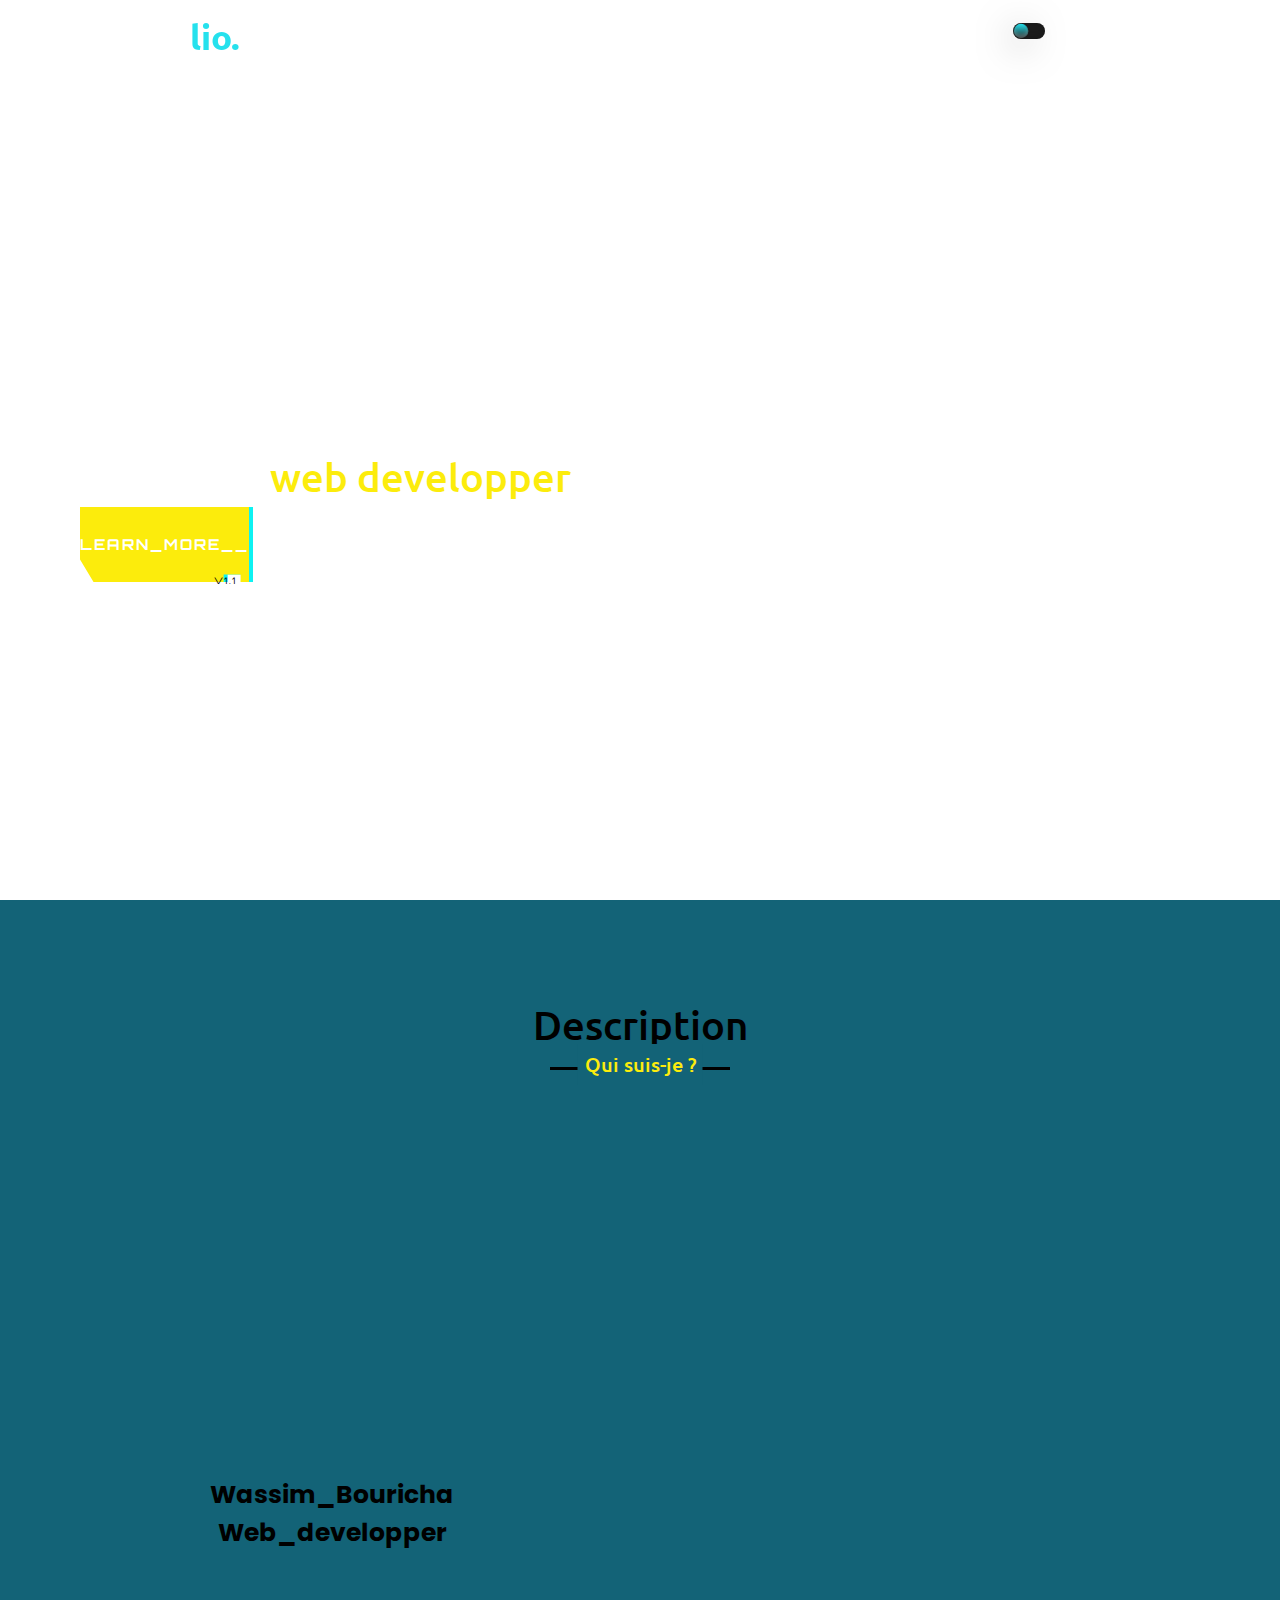
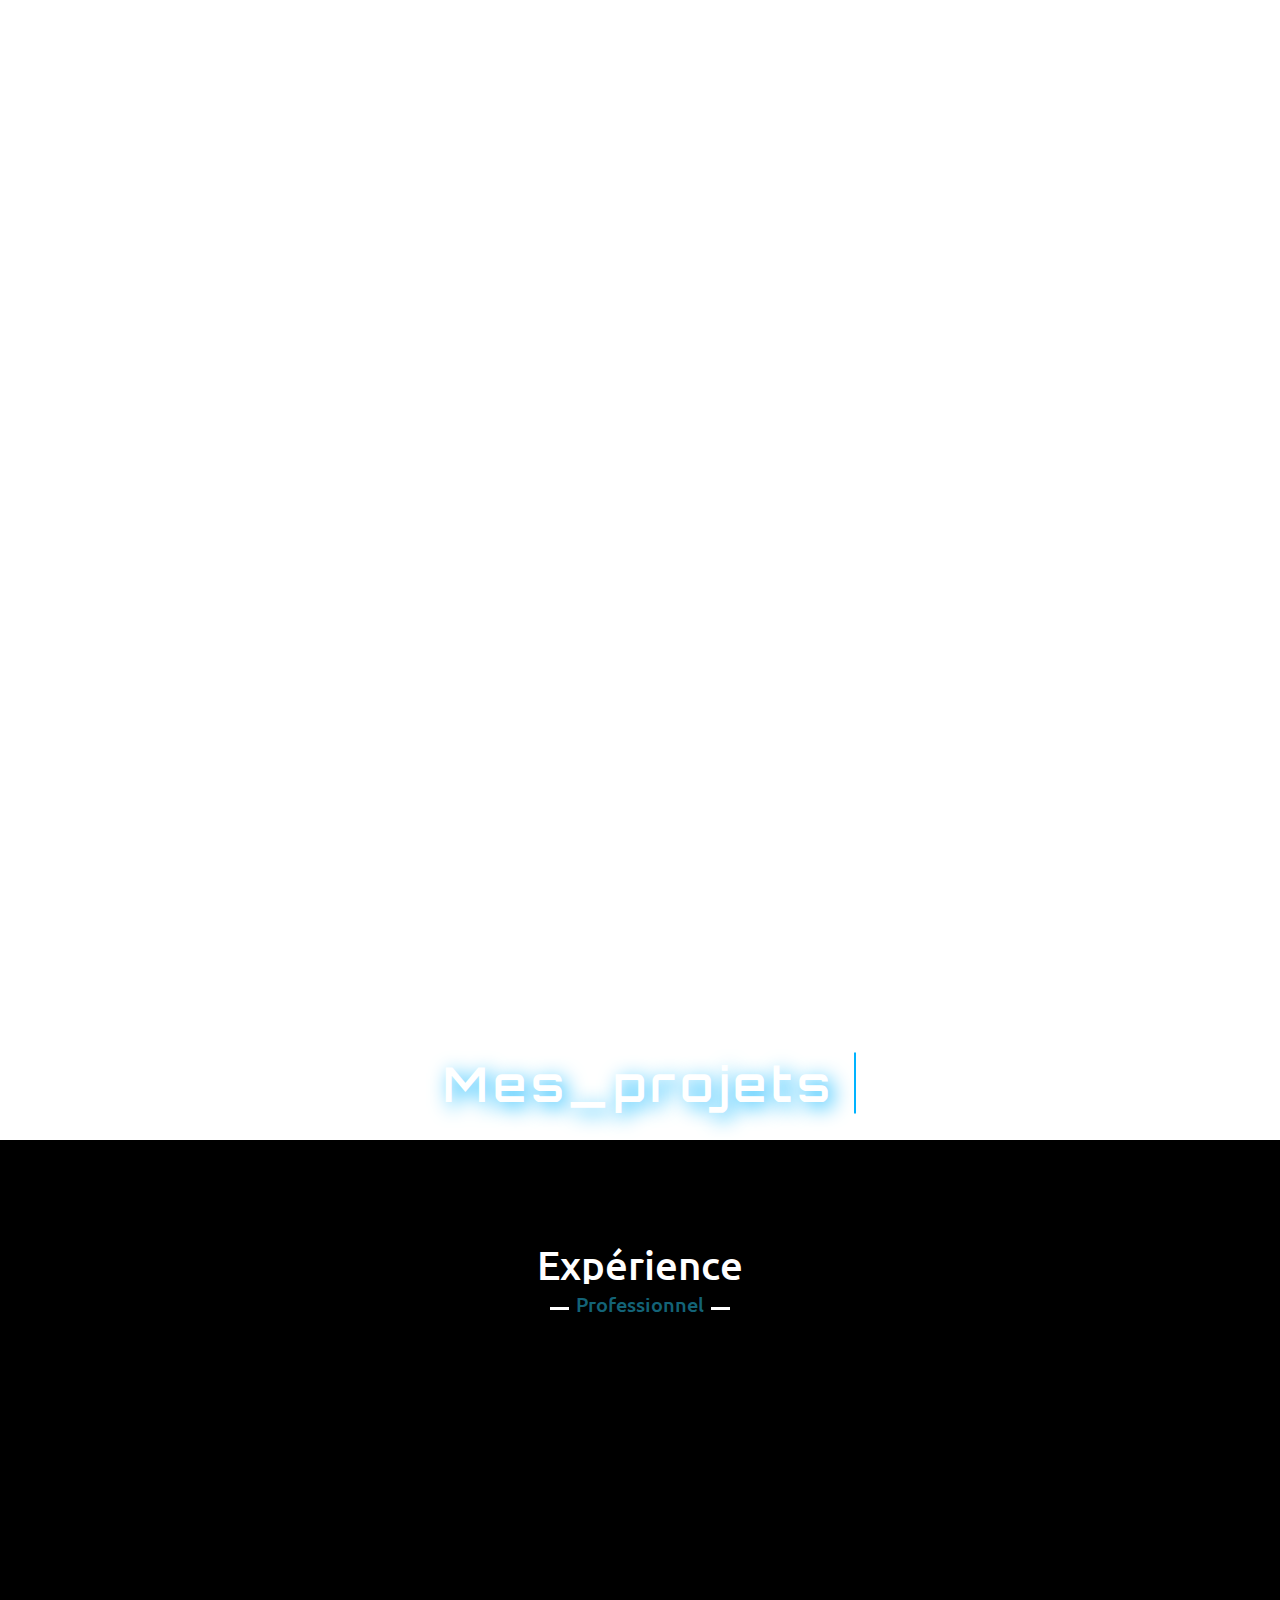
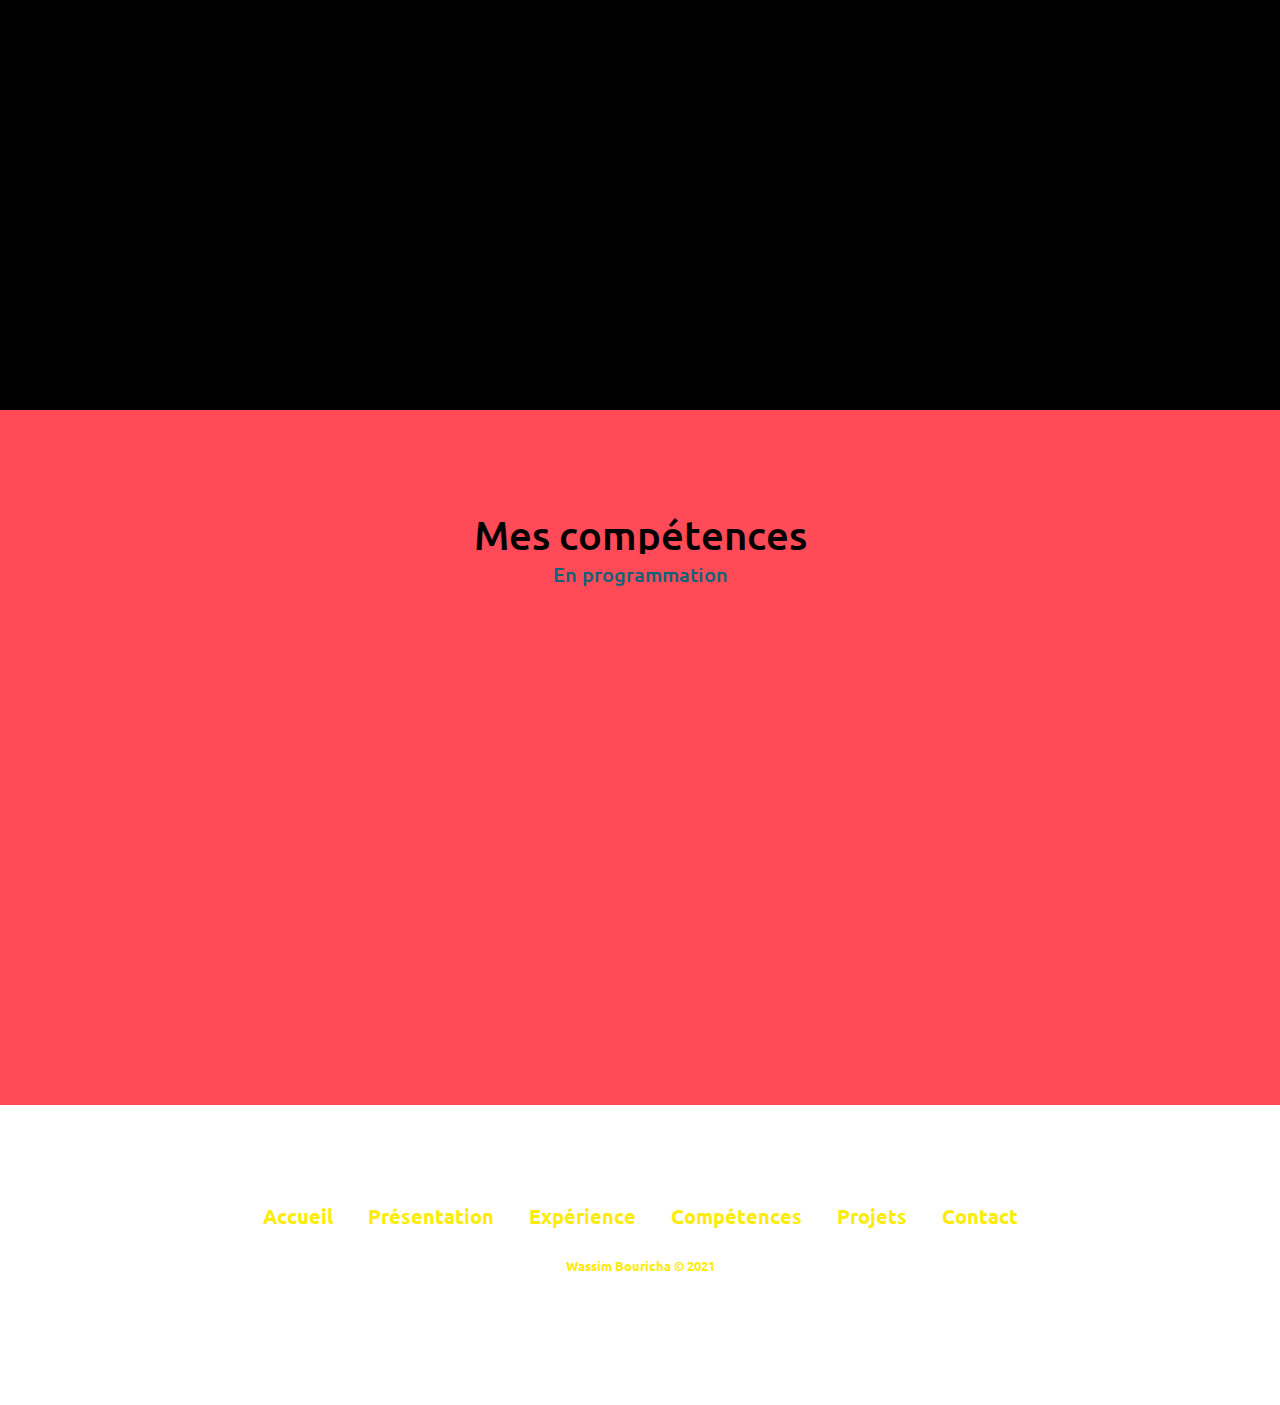
==== indexen.html @ 0d4b180a "nouvelle version" ====
<!DOCTYPE html>
<html lang="fr">
<head>
    <meta charset="UTF-8">
    <meta http-equiv="X-UA-Compatible" content="IE=edge">
    <meta name="viewport" content="width=device-width, initial-scale=1.0">
    <!-- link swiper js -->
    <link rel="stylesheet" href="https://unpkg.com/swiper@7/swiper-bundle.min.css" />
    <link rel="stylesheet" href="style.css">
    
    <!-- link with fontAwesome -->
    <!-- liens avec Font awesome -->
    <script src="https://kit.fontawesome.com/608f7bac6b.js"></script>
    <!-- liens avec Jquery -->
    <!-- link with Jquery  -->
    <script src="https://code.jquery.com/jquery-3.6.0.min.js"></script>

    <!-- liens avec baffle.js -->
    <!-- link with baffle.js -->
    <script src="https://cdn.jsdelivr.net/npm/baffle@0.3.6/dist/baffle.min.js"></script>

   <!-- liens avec AOS.js -->
   <!-- link with AOS.JS -->
   <link href="https://unpkg.com/aos@2.3.1/dist/aos.css" rel="stylesheet">
   <script src="https://unpkg.com/aos@2.3.1/dist/aos.js"></script>

    <!-- liens avec Fontawesome -->
    <!-- link with fontawesome -->
    <script src="https://kit.fontawesome.com/608f7bac6b.js"></script>

    <!-- titre -->
    <title>Portfolio Wassim Bouricha</title>
</head>

<body>
    <div class="scrollupbtn">
        <i class="fas fa-angle-double-up"></i>
    </div>
            <!--  nav est une section destinée à la navigation dans un document,ayant des liens vers d'autres pages ou des fragments de cette page. -->
        <nav class="navbar">
            <div class="maxwidth">
                <div class="logo"> <a href="#accueil">Portfo<span>lio.</span></a></div>
                <ul class="menu">
                    <li><a href="#accueil">Home</a></li>
                    <li><a href="#presentation">Description</a></li>
                    <li><a href="#experience">Experience</a></li>
                    <li><a href="#competences">Skills</a></li>
                    <li><a href="#projet">Project</a></li>
                    <li><a href="#footer">Contact</a></li>
                    <li> <a><div id="toggle">
                        <i class="indicateur"></i>
                    </div></a>
                </li>
                <li> <div class="languewrap">
                    <a href="index.html" langage='français' >FR</a>
                    <a href="indexen.html" langage='anglais'>EN</a>
                    <a href="#" langage='japonais'>日本</a>
                </div>
            </li>
                   
                </ul>
                <div class="menuBtn">
                    <i class="fas fa-bars"></i>
                </div>
            </div>

        </nav>

            <!-- Debut de la section accueil -->
            <section class="accueil" id="accueil">
        
             <div class="maxwidth">
                <div class="contenuaccueil contenuanglais">  
                    <div class="text-1">Hello, my name is </div>
                    <div class="text-2 heading">Wassim Bouricha </div>
                    <div class="text-3">and i am a <span class="pouring">web developper</span></div>

                    <button class="cybr-btn"> <a href="#presentation">
                       Learn_more_<span aria-hidden>_</span>
                       <!-- aria hidden permet de masquer un élément (ou un groupe d’éléments) 
                           pour les lecteurs d’écran. -->
                       <span aria-hidden class="cybr-btn__glitch">Learn_more_</span>
                       <span aria-hidden class="cybr-btn__tag">V1.1</span></a>
                     </button>
                    <!-- <a href="#presentation">En savoir plus</a> -->
               </div>
           
            </div>
            </section>
            <!-- Debut de la section présentation -->
            <section class="presentation" id="presentation">
                <div class="maxwidth">
                    <h2 class="titre">Description</h2>
                    <div class="contenupresentation">  
                        <div class="column left" >
                            <div class="cardus">
                                <div class="imgBox">  <img src="./media/wassim1.gif" alt="moi" data-aos="fade-right" > </div>
                                    <div class="detailus">
                                        <div class="contentus">
                                           
                                           <h2> Wassim_Bouricha <br><span>Web_developper</span></h2>
                                           <div class="socialus">
                                               <a href="https://github.com/wassimouricha"><i class="fab fa-github-square"></i></a>
                                               <a href="https://www.linkedin.com/in/wassim-bouricha/"><i class="fab fa-linkedin-in"></i></a>
                                           </div>
                                        </div>
                                    </div>
                               
                            </div>
                            
                        </div>
                        <div class="column right" data-aos="fade-left">
                            <div class="text"> 
                                Actuellement en reconversion professionnelle dans la formation TP développeur web et web mobile au sein du GRETA grand hainaut <br> <br>
                                <span>Je suis à la recherche d'un stage en tant que développeur Web du 07/02/2022 au 05/03/2022 et du 11/04/2022 au 07/05/2022</span>
                                <br> <br>
                                <p> Diplômé d’une licence Pro Chef de Chantier à l’ISTV, et ayant auparavant obtenu un BTS Bâtiment.</p> 
                                <br>
                                <p> J'ai eu la chance de travailler au sein de la société CG2I pour un client prestigieux qui est  <span>AMAZON FRANCE.</span> </p> <br>
                                <p> Fort d’une expérience de 2 ans dans le secteur du bâtiment, j’ai eu l’occasion de développer diverses compétences tels que le management,
                                    la communication, la résolutions de problèmes et l’organisation. </p> <br>
                                    <button class="cybr-btn" data-aos="fade-up"> <a href="media/cvwassim.pdf" target="blank" download="Cv_wassim.pdf">
                                        Télécharger_le_cv<span aria-hidden>_</span>
                                        <!-- aria hidden permet de masquer un élément (ou un groupe d’éléments) 
                                            pour les lecteurs d’écran. -->
                                        <span aria-hidden class="cybr-btn__glitch">Télécharger_le_cv</span>
                                        <span aria-hidden class="cybr-btn__tag">V1.1</span></a>
                                      </button>
                      
                                </div>
                        </div>
                   </div>
                </div>
               </section>
               
               <!-- section mes projets -->
                 <!-- Swiper -->
                 <section class="carou" id="projet">
                <div class="swiper mySwiper">
                    <div class="swiper-wrapper">
                    <div class="swiper-slide"> <a href="https://wassimouricha.github.io/empiretelecom.github.io/"> <img src="./media/empire.png" alt="site empire telecom"> </a> </div>
                    <div class="swiper-slide"> <a href="https://wassimouricha.github.io/yaziboss.github.io/"><img src="./media/tat4.jpg" alt="site yazi"></a></div>
                    <div class="swiper-slide"><a href="https://wassimouricha.github.io/Diisnox.github.io/"><img src="./media/diisnox.png" alt="site diisnox"></a></div>
                    <div class="swiper-slide"><a href="https://wassimouricha.github.io/Pianowassim.github.io/"><img src="./media/piano.png" alt="piano"></a></div>
                    <div class="swiper-slide"><a href="https://wassimouricha.github.io/neon.github.io/"><img src="./media/neon.png" alt="neon"></a></div>
            
                    </div>
                         <div class="boxs">
                    
                        <p class="line typewrite">Mes_projets</p>
                      </div>
                    <!-- <div class="swiper-pagination"></div> -->
                </div>
            </section>
                <!-- Debut de la section expérience -->
            <section class="experience" id="experience">
                <div class="maxwidth">
                    <h2 class="titre">Expérience</h2>
                    <div class="contenuexperience">  
                   
                        <div class="cardos rgb" data-tilt data-aos="fade-right">
                            <div class="cardosimage" id="imagus" ></div>
                            <div class="cardostext">
                                <br><br>
                                <i class="fas fa-laptop-code"></i> <br> <br> 
                                <span class="datos"> Empire Télécom - Stage Développeur web</span> <br> <br>
                                <p>-Création d'un site vitrine  en langage : <br> <br> <i class="fab fa-html5"></i>   - HTML
                                     <br><i class="fab fa-css3-alt"></i>  - css  <br> <i class="fab fa-js-square"></i>  - javascript </p>
                            </div>
                            
                            
                        
                        </div>
                        <div class="cardos rgb" data-tilt data-aos="fade-left">
                            <div class="cardosimage" id="imagus1" ></div>
                            <div class="cardostext">
                                <br><br>
                                <i class="fas fa-hard-hat"></i> <br> 
                                <span class="datos"> CG2I  |<br>  Assistant conducteur de travaux  | Chantier Amazon LIL1</span> <br> <br>
                                <p>- Gestion d’une vingtaine de sous-traitants et d’environ 300 ouvriers sur place. <br> <br>
                                    - Optimisation et coordination des différents sous-traitants au sein d’un même poste de travail. </p>
                            </div>
                            
                            
                        
                        </div>
  

                   </div>
                </div>
               </section>
               
               <!-- section des compétences -->

               <section class="competences" id="competences">
                <div class="maxwidth">
                    <h2 class="titre">Mes compétences</h2>
                    <div class="contenucompetences">
                        <div class="column left" data-aos="fade-right">
                            <div class="text">langage de programmation</div>
                            <p> Depuis le début de ma formation ainsi que pendant mon stage j'ai pu monter en compétences dans différents langages de programmations</p>
                            <button class="cybr-btn"> <a href="#presentation">
                                En_savoir_plus<span aria-hidden>_</span>
                                <!-- aria hidden permet de masquer un élément (ou un groupe d’éléments) 
                                    pour les lecteurs d’écran. -->
                                <span aria-hidden class="cybr-btn__glitch">En_savoir_plus</span>
                                <span aria-hidden class="cybr-btn__tag">V1.1</span></a>
                              </button>
                            <!-- <a href="#">En savoir plus</a> -->
                        </div>
                        <div class="column right" data-aos="fade-left">
                           
                                <div class="info">
                                   <div class="skillname">HTML <i class="fab fa-html5"></i></div>
                                <div class="skillbar">
                                <div class="skillper" per="70%" style="max-width: 70%" data-progress="70"></div>
                            </div>
                            </div>
                       

                        
                            <div class="info">
                               <div class="skillname">CSS <i class="fab fa-css3-alt"></i></div>
                            <div class="skillbar">
                            <div class="skillper" per="70%" style="max-width: 70%" data-progress="70"></div>
                        </div>
                        </div>
                  
  
                          
                                <div class="info">
                                   <div class="skillname">Javascript <i class="fab fa-js-square"></i></div>
                                <div class="skillbar">
                                <div class="skillper" per="40%" style="max-width: 40%" data-progress="40"></div>
                            </div>
                          
                            </div>
                      
                      
                            <div class="info">
                               <div class="skillname" id="rightus">jquery <i class="fas fa-code"></i></div>
                            <div class="skillbar">
                            <div class="skillper" per="10%" style="max-width: 10%" data-progress="10"></div>
                      
                        </div>
                    </div>

                    <div class="info">
                        <div class="skillname" id="rightus">Wordpress <i class="fab fa-wordpress"></i></div>
                     <div class="skillbar">
                     <div class="skillper" per="10%" style="max-width: 10%" data-progress="10"></div>
               
                 </div>
             </div>
            
                   
                     
                    
                    </div>
                </div>
               </section>
                <!-- footer section -->
                <!-- partie footer -->
               <section class="footer" id="footer">
                <div class="maxwidth">
                    <div class="social">
                        <a href="https://github.com/wassimouricha"><i class="fab fa-github"></i></a>
                        <a href="https://www.linkedin.com/in/wassim-bouricha/"><i class="fab fa-linkedin-in"></i></a>
                    </div>
                    <ul class="liste">
                        <li><a href="#accueil">Accueil</a></li>
                        <li><a href="#presentation">Présentation</a></li>
                        <li><a href="#experience">Expérience</a></li>
                        <li><a href="#competences">Compétences</a></li>
                        <li><a href="#projet">Projets</a></li>
                        <li><a href="#footer">Contact</a></li>
                    </ul>
                    <p class="copyright">Wassim Bouricha © 2021</p>
               </section>


                            <!-- Swiper JS -->
                    <script src="https://unpkg.com/swiper/swiper-bundle.min.js"></script>

                    <!-- initialisation du swiper sans passer par un fichier js -->
                    <script>
                        var swiper = new Swiper(".mySwiper", {
                        effect: "coverflow",
                        grabCursor: true,
                        centeredSlides: true,
                        slidesPerView: "auto",
                        coverflowEffect: {
                            rotate: 30,
                            stretch: 0,
                            depth: 500,
                            
                            modifier: 1,
                            slideShadows: true,
                        },
                            loop:true,
                            autoplay: {
                            delay: 1500,
                            disableOnInteraction:false,
                            },

                        });
                    </script>
                        <script src="https://unpkg.com/swiper@7/swiper-bundle.min.js"></script>      

                                
    


                    <!-- script pour baffle js -->
                   <script type="text/javascript">
                    const text = baffle(".heading");
                    text.set({
                        characters : '░▒░ *▓$▓▓*▓> ▒/░>░ ><░ ▒▒▓░▓ >▓▒█ ▒>▓ ▒█▓< ██▓<',
                        speed: 180 
                    });
                    text.start();
                    text.reveal(3000);
            
                </script>
                   <!-- vanilla tilt -->
                <script src="vanilla-tilt.min.js"></script>

                 <!-- initialisation de AOS js -->
                <script>
                    AOS.init();
                </script>

              
                <!-- Mon script -->
                 <script src="script.js"></script>
        
</body>
</html>
---- style.css ----
@import url('https://fonts.googleapis.com/css2?family=Poppins:wght@300&display=swap');
/* this is one way to import your fonts */
/* voici une des manières d'importer une police d'écriture */
@import url('https://fonts.googleapis.com/css2?family=Poppins:wght@300&family=Ubuntu:ital,wght@1,300&display=swap');

@import url('https://fonts.googleapis.com/css2?family=Festive&family=Orbitron&family=Poppins:ital,wght@1,300&display=swap');

@font-face {
    font-family: "cyberpunk";
    src: url("./media/Cyberpunk-Regular.ttf");
    font-style: normal;
   }



/* here is the general settings */
/* propriétés générales */
*{
    margin: 0;
    padding: 0;
    text-decoration: none;
    box-sizing: border-box;
}




body{
    
background:white;
overflow-x: hidden;


}
html{
    scroll-behavior: smooth;
    overflow-x: hidden;
}

/* here is  the navbar settings */
/* propriétés de la nav bar */
.maxwidth{
    max-width: 1300px;
    padding: 0 80px;
    margin: auto;
}

.navbar{
    position: fixed;
    width: 100%;
    padding: 15px 0;
    font-family: 'ubuntu', sans-serif;
    transition: all 0.3s ease;
    z-index: 999;

}

.navbar.sticky{
    padding: 30px 0;
    background: #fcec0c;
}

.navbar.sticky .logo a span{
    color: #fff;
    transition: all 0.3s ease;
}

.navbar .maxwidth{
    display: flex;
    align-items: center;
    justify-content: space-between;
}
.navbar .logo a{
    color: #fff;
font-size: 35px;
font-weight: 600;
}

.navbar .menu li{
    list-style: none;
    display: inline-block;
}

.navbar .menu li a{
color: #fff;
font-size: 18px;
font-weight: 750;
margin-left: 25px;
transition: 0.3s ease;
}

/* Hover animation */

.navbar .logo a span{
    color:#25E1ED
}
.navbar .menu li a:hover{
    color: #fcec0c;
}

.navbar.sticky .menu li a:hover{
    color: #25E1ED;
}

/* darkmode btn */
/* bouton pour le mode dark */

#toggle{
    position: relative;
    display: block;
    top: -18px;
    left: 15px;
    width: 32px;
    height: 16px;
    border-radius: 16px;
    background: #222;
    cursor: pointer;
    transition: 0.5s;
    box-shadow: inset 0 8px 60px rgba(0,0,0,0.1), inset 0 8px 8px rgba(0,0,0,0.1),
     inset 0 -4px 4px rgba(0,0,0,0.1);
}
#toggle .indicateur{
    position: absolute;
    top: 0;
    left: 0;
    width: 16px;
    height: 16px;
    border-radius: 16px;
    background: linear-gradient(to bottom, #25E1ED , #222);
    transform: scale(0.9);
    box-shadow: 0 8px 40px rgba(0,0,0,0.5),
    inset 0 -4px 4px rgba(255, 255, 255, 0.2);
    transition: 0.5s;
}

#toggle.activus .indicateur{
left: 16px;

}
#toggle.activus{
    background: #25E1ED;
    transition: 0.5s;
}


.presentation.activus {
    background: #222;
    transition: 0.5s ease-in-out;
}

.presentation.activus .titre::after{
    background: #222;
    transition: 0.5s ease-in-out;
}

.experience.activus {
    background: #222;
    transition: 0.5s ease-in-out;
}

.experience.activus .titre::after{
    background: #222;
    transition: 0.5s ease-in-out;
}

.competences.activus {
    background: #222;
    transition: 0.5s ease-in-out;
}
.competences.activus .skillbar {
    background: #FF4A57;
    transition: 0.5s ease-in-out;
}

.competences.activus .titre::after{
    background: #222;
    transition: 0.5s ease-in-out;
}

.navbar.activus .logo  a{
    color: black;
    transition: 0.5s ease-in-out;
}

.navbar.activus .menu li a{
    color: black;
    transition: 0.5s ease-in-out;
}
/* here is  the home settings */
/* propriétés de la partie Accueil*/

.accueil{
    display: flex;
    background: url(media/wall.jpg) no-repeat center;
    height: 100vh;
    background-size: cover;
    background-attachment: fixed;
    color: #fff;
    min-height: 500px;
    font-family: 'ubuntu', sans-serif;
    position: relative;
    z-index: 1;

}

.accueil::before{
    content: '';
    position: absolute;
    background-attachment: fixed;
    top: 0;
    left: 0;
    width: 100%;
    height: 100vh;
    background: url(media/raini.png);
    animation: rain 0.2s linear infinite;
    z-index: -1;
}
/* rainy animation */
/* animation de la pluie */

@keyframes rain{
    0%{
        background-position: 0 0;
    }
    100%{
        background-position: 100% 100%;
    }
}

.accueil .maxwidth{
    margin: auto 0 auto 40px;
}

.accueil .contenuaccueil .text-1{
font-size: 27px;

}

.accueil .contenuaccueil .text-2{
    font-size: 75px;
    font-weight: 600;
    margin-left: -3px;

    }

.accueil .contenuaccueil .text-3{
        font-size: 40px;
        margin: 5px 0;
        }


.accueil .contenuaccueil .text-3 span{
  
    color: #fcec0c;
    font-weight: 500;
        }



/* style du bouton du menu  */
/* menu btn style */

.menuBtn{
    color: #fff;
    font-size: 23px;
    cursor: pointer;
    display: none;
}
/*  */

h1{
    font-family: 'Poppins', sans-serif;
    text-align: center;
    font-size: 40px;
}

h2{
    font-family: 'poppins', sans-serif;
text-align: center;
font-size: 25px;
}

/* contenu de la partie accueil */
.accueil .contenuaccueil a{
    
    color: #fff;
    
   
}

/* .accueil .contenuaccueil a:hover{
    color: #fcec0c;
    background: none;
    z-index: 200;
} */
/* cyberpunk button */
/* bouton cyberpunk */
.cybr-btn {
    /* ce sont des propriétées personalisées */
    --primary: hsl(var(--primary-hue), 85%, calc(var(--primary-lightness, 50) * 1%));
    --shadow-primary: hsl(var(--shadow-primary-hue), 90%, 50%);
    --primary-hue: 0;
    --primary-lightness: 50;
    --color: hsl(0, 0%, 100%);
    --font-size: 15px;
    --shadow-primary-hue: 180;
    --label-size: 9px;
    --shadow-secondary-hue: 60;
    --shadow-secondary: hsl(var(--shadow-secondary-hue), 90%, 60%);
    --clip: polygon(0 0, 100% 0, 100% 100%, 95% 100%, 95% 90%, 85% 90%, 85% 100%, 8% 100%, 0 70%);
    --border: 4px;
    --shimmy-distance: 5;
    /* La propriété clip-path empêche une portion d'un élément d'être affichée en définissant une région de rognage */
    /* polygon est une valeur determinant la taille et la position de la forme */
    --clip-one: polygon(0 2%, 100% 2%, 100% 95%, 95% 95%, 95% 90%, 85% 90%, 85% 95%, 8% 95%, 0 70%);
    --clip-two: polygon(0 78%, 100% 78%, 100% 100%, 95% 100%, 95% 90%, 85% 90%, 85% 100%, 8% 100%, 0 78%);
    --clip-three: polygon(0 44%, 100% 44%, 100% 54%, 95% 54%, 95% 54%, 85% 54%, 85% 54%, 8% 54%, 0 54%);
    --clip-four: polygon(0 0, 100% 0, 100% 0, 95% 0, 95% 0, 85% 0, 85% 0, 8% 0, 0 0);
    --clip-five: polygon(0 0, 100% 0, 100% 0, 95% 0, 95% 0, 85% 0, 85% 0, 8% 0, 0 0);
    --clip-six: polygon(0 40%, 100% 40%, 100% 85%, 95% 85%, 95% 85%, 85% 85%, 85% 85%, 8% 85%, 0 70%);
    --clip-seven: polygon(0 63%, 100% 63%, 100% 80%, 95% 80%, 95% 80%, 85% 80%, 85% 80%, 8% 80%, 0 70%);
    font-family: 'orbitron';
    color: var(--color);
    cursor: pointer;
    background: transparent;
    text-transform: uppercase;
    font-size: var(--font-size);
    outline: transparent;
    letter-spacing: 2px;
    position: relative;
    font-weight: 700;
    border: 0;
    /* min-width: 300px; */
    height: 75px;
    line-height: 75px;
    transition: background 0.2s;
    z-index: 2;
  }
  
  .cybr-btn:hover {
    --primary: hsl(var(--primary-hue), 85%, calc(var(--primary-lightness, 50) * 0.8%));
  }
  .cybr-btn:active {
    --primary: hsl(var(--primary-hue), 85%, calc(var(--primary-lightness, 50) * 0.6%));
  }
  
  .cybr-btn:after,
  .cybr-btn:before {
    content: '';
    position: absolute;
    top: 0;
    left: 0;
    right: 0;
    bottom: 0;
    clip-path: var(--clip);
    z-index: -1;
  }
  
  .cybr-btn:before {
    background: var(--shadow-primary);
    transform: translate(var(--border), 0);
  }
  
  .cybr-btn:after {
    background: #fcec0c;
  }
  
  .cybr-btn__tag {
    position: absolute;
    padding: 1px 4px;
    letter-spacing: 1px;
    line-height: 1;
    bottom: -5%;
    right: 5%;
    font-weight: normal;
    color: hsl(0, 0%, 0%);
    font-size: var(--label-size);
  }
  
  .cybr-btn__glitch {
    position: absolute;
    top: calc(var(--border) * -1);
    left: calc(var(--border) * -1);
    right: calc(var(--border) * -1);
    bottom: calc(var(--border) * -1);
    background: var(--shadow-primary);
    text-shadow: 2px 2px var(--shadow-primary), -2px -2px var(--shadow-secondary);
    clip-path: var(--clip);
    animation: glitch 2s infinite;
    display: none;
  }
  
  .cybr-btn:hover .cybr-btn__glitch {
    display: block;
  }
  
  .cybr-btn__glitch:before {
    content: '';
    position: absolute;
    top: calc(var(--border) * 1);
    right: calc(var(--border) * 1);
    bottom: calc(var(--border) * 1);
    left: calc(var(--border) * 1);
    clip-path: var(--clip);
    background: var(--primary);
    z-index: -1;
  }
  
  /* l'animation du glitch sur le bouton */
  @keyframes glitch {
    0% {
      clip-path: var(--clip-one);
    }
    2%, 8% {
      clip-path: var(--clip-two);
      transform: translate(calc(var(--shimmy-distance) * -1%), 0);
    }
    6% {
      clip-path: var(--clip-two);
      transform: translate(calc(var(--shimmy-distance) * 1%), 0);
    }
    9% {
      clip-path: var(--clip-two);
      transform: translate(0, 0);
    }
    10% {
      clip-path: var(--clip-three);
      transform: translate(calc(var(--shimmy-distance) * 1%), 0);
    }
    13% {
      clip-path: var(--clip-three);
      transform: translate(0, 0);
    }
    14%, 21% {
      clip-path: var(--clip-four);
      transform: translate(calc(var(--shimmy-distance) * 1%), 0);
    }
    25% {
      clip-path: var(--clip-five);
      transform: translate(calc(var(--shimmy-distance) * 1%), 0);
    }
    30% {
      clip-path: var(--clip-five);
      transform: translate(calc(var(--shimmy-distance) * -1%), 0);
    }
    35%, 45% {
      clip-path: var(--clip-six);
      transform: translate(calc(var(--shimmy-distance) * -1%));
    }
    40% {
      clip-path: var(--clip-six);
      transform: translate(calc(var(--shimmy-distance) * 1%));
    }
    50% {
      clip-path: var(--clip-six);
      transform: translate(0, 0);
    }
    55% {
      clip-path: var(--clip-seven);
      transform: translate(calc(var(--shimmy-distance) * 1%), 0);
    }
    60% {
      clip-path: var(--clip-seven);
      transform: translate(0, 0);
    }
    31%, 61%, 100% {
      clip-path: var(--clip-four);
    }
  }
  
  .cybr-btn:nth-of-type(2) {
    --primary-hue: 260;
  }

/* contenu de la partie section  */

section{
    padding: 100px 0;
}

.presentation , .experience, .competences{
    font-family: 'poppins', sans-serif;

}

.presentation{
    background: #136377;
}

section .titre{
    position: relative;
    text-align: center;
    font-size: 40px;
    font-weight: 500;
    margin-bottom: 60px;
    padding-bottom: 20px;
    font-family: 'ubuntu', sans-serif;
}

.presentation .contenupresentation .left img{
    height: 400px;
    width: 400px;
    object-fit: cover;
    border-radius: 15px ;
}

.presentation .contenupresentation, .experience .contenuexperience, 
.competences .contenucompetences{
    display: flex;
    flex-wrap: wrap;
    align-items: center;
    justify-content: center;

}

.presentation .contenupresentation .left{

    width: 45%;
}

.presentation .contenupresentation .right{
    
    width: 55%;
}

.presentation .contenupresentation .right .text {
    font-size: 25px;
    font-weight: 600;
    margin-bottom: 10px;

}

.presentation .contenupresentation .right .text p{
    font-size: 20px;
    font-weight: 500;
    text-align: justify;
}

.presentation .contenupresentation .right .text span{

    color: #fcec0c;
}



section .titre::before{
    content: "";
    position: absolute;
    bottom: 0px;
    left: 50%;
    width: 180px;
    height: 3px;
    background: black;
    transform: translateX(-50%);
}

section .titre::after{
    content: " ";
    position: absolute;
    bottom: -15px;
    font-size: 20px;
    color: #136377;
    left: 50%;
    padding: 7px;
    background: #fff;
    transform: translateX(-50%);

}

.presentation .titre::after{
    content: "Qui suis-je ?";
    position: absolute;
    bottom: -15px;
    font-size: 20px;
    color: #fcec0c;
    left: 50%;
    padding: 7px;
    background: #136377;
    transform: translateX(-50%);

}
/* the button */
/* le bouton ! */
.presentation .contenupresentation a{
  
    color: #fff;
  
  
}

/* .presentation .contenupresentation a:hover{
    color: #fcec0c;
    background: none;
} */



        /* swiper */
        .carou{
            color: #000;
            margin: 0;
            padding: 0;
            display: flex;
            justify-content: center;
            align-items: center;
            background: url(media/yuyu.gif) no-repeat;
            background-position: center;
            background-size: cover;
            background-attachment: fixed;
        }

        .swiper {
            width: 100%;
            padding-top: 50px;
            padding-bottom: 110px;
          }
          
          .swiper-slide {
            background-position: center;
            background-size: cover;
            width: 300px;
            height: 430px;
            background: #000;
            -webkit-box-reflect: below 1px linear-gradient(transparent,transparent,#0006) ;
          }
          
          .swiper-slide img {
            display: block;
            width: 100%;
            height: 430px;
            
          }
          /* .swiper-slide a{
              background: rgba(37, 225, 237, .3) ;
              color: #fcec0c;
              padding-left: 5px;
              padding-right: 5px;
              padding-top: 5px;
              padding-bottom: 5px;
              border-radius: 5px;
              position: absolute;
              font-family: 'ubuntu';
              text-align: center;
              top: 105px;
              left: 75px;
              
              
            } */




/* for the expérience section */
/* pour la section  expérience   */



.experience .titre::after{
    content: "Professionnel";
    background: black;

}

.experience .titre::before{
    content: "";
    background: #fff;

}

.experience{
    color: #fff;

background: #000;
display: flex;
justify-content: center;
flex-wrap: wrap;
align-items: center;
}

.experience .contenuexperience .card{

    width: calc(45% - 20px);
    background: #fcec0c;
    text-align: center;
    border-radius: 6px;
    padding: 20px 25px;
    cursor: pointer;
    transition: all 0.3s ease;
}

.experience .contenuexperience .card i {
    font-size: 50px;
    color: #FF4A57;
}

.experience .contenuexperience .card .text{
    font-size: 25px;
    font-weight: 800;
    margin: 10px 0 7px 0;
    color: black;
}

.experience .contenuexperience .card span{

    color: #25E1ED;
    font-weight: 600;
}

.experience .contenuexperience .card p{

    color: black;
}

.experience .contenuexperience .card .box{
    transition: all 0.3s ease;
}
.experience .contenuexperience .card:hover .box{
    transform: scale(1.05);
    
}


/* skills section */
/* section mes compétences */

.competences{
    background: #FF4A57;
}

.competences .titre{
    position: relative;
    text-align: center;
    font-size: 40px;
    font-weight: 500;
    margin-bottom: 60px;
    padding-bottom: 20px;
    font-family: 'ubuntu', sans-serif;
}



.competences .titre::before{
    content: "";
    position: absolute;
    bottom: 0px;
    left: 50%;
    width: 180px;
    height: 3px;
    background: black;
    transform: translateX(-50%);
}

.competences .titre::after{
    content: "En programmation";
    position: absolute;
    bottom: -15px;
    font-size: 20px;
    color: #136377;
    left: 50%;
    padding: 7px;
    background: #FF4A57;
    transform: translateX(-50%);

}



.competences .contenucompetences .column{
    width: calc(50% - 30px);
}

.competences .contenucompetences .left .text{
    font-size: 25px;
    font-weight: 600;
    margin-bottom: 10px;

}

.competences .contenucompetences .left p {
text-align: justify;
}
/* the button ! */
/* le bouton ! */
.competences .contenucompetences .left a{
  
    color: #fff;
  
}

/* .competences .contenucompetences .left a:hover{
    color: #fcec0c;
    background: none;
} */

/* competences right */
  .right .info{
    width: 100%;
    max-width: 600px;
    padding: 0 20px;
}

.skillname{
font-size: 18px;
font-weight: 700;
color: #000;
text-transform: uppercase;
margin: 20px 0;

}

.skillbar{
    height: 6px;
    background: #fcec0c;
    border-radius: 3px;
}

.skillper{
    height: 6px;
    background: #25E1ED;
    border-radius: 3px;
    position: relative;
    animation: progressbar 7.5s 1;

}

.skillper::before{
    content: attr(per);
    /* La fonction attr() est utilisée afin de récupérer la valeur
     d'un attribut d'un élément pour l'utiliser dans la feuille de style. */
    position: absolute;
    padding: 4px 6px;
    font-size: 12px;
    top: -25px;
    right: 0;
    font-weight: 700;
    transform: translateX(50%);
}

@keyframes progressbar{
    from{
        width: 0;
    }
    to{
        width:100%;
    }
}



            
        /* project section */
         /* section projet */
            /* section titre neon */
         .neon{
            display: flex;
            justify-content: center;
            align-items: center;
            min-height: 20vh;
          background: #000;
         }

         .boxs{
             
            position: relative;
            height: 57px;
            display: flex;
            justify-content: center;
            align-items: center;
            z-index: 2;
            top: 83px;
        }
        
        .line{
            position: relative;
            top: 50%;
            width: 9em;
            margin: 0 auto;
            border-right: 2px solid #00b3ff;
            font-size: 180%;
            text-align: center;
            white-space: nowrap;
            /* overflow: hidden; */
            transform: translateY(-50%);
        }
        
        .boxs p{
        
            text-align: center;
            justify-content: center;
            font-family: 'orbitron';
            color: #fff;
            font-size: 3em;
            font-weight: 600;
            letter-spacing: 0.1em;
            text-shadow: 5px 5px 20px #00b3ff;
            /* , 0 0 20px #00b3ff, 0 0 40px #00b3ff, 0 0 80px #00b3ff, 0 0 120px #00b3ff; */
        }
        
 
       
        /* animation du texte  */

        .typewrite{
            animation: typo 4s steps(40)  infinite ,
            blinktextcursor 500ms steps(40) infinite normal;
        }

        @keyframes  typo {
            from{ width: 0;

            }
            to{
                width: 9em;
            }
        }
        
        @keyframes  blinktextcursor{

            from{ 
                border-right-color: rgba(275, 275, 275, 0.75);

            }
            to{
               border-right-color: transparent;
            }
        }
          
        /* footer section */
        /* Partie footer */

        .footer{
            background: url(media/cybercar.gif) 50% 75%;
            background-attachment: fixed;
            background-size: cover;
            height: 300px;
        }

        .footer .maxwidth{
            top: -48px;
            position: relative;
        }

        .footer .social{
            text-align: center;
            padding-bottom: 25px;
            color: black;
        }

        .footer .social a{
            color: #25E1ED;
            font-size: 60px;
       
            display: inline-block;
            text-align: center;
            margin: 0 8px;
            transition: 0.5s ease-in-out;
            
        }

        .footer .social a:hover{
            opacity: 0.9;
            color: #FF4A57;
        }
        
        .footer ul{
            font-family: 'ubuntu';
            margin-top: 0;
            padding: 0;
            list-style: none;
            font-size: 20px;
            font-weight: 600;
            line-height: 1.6;
            margin-bottom: 0;
            text-align: center;
            color: #fff;

        }

        .footer ul li{
            display: inline-block;
            padding: 0 15px;
            

        }

        .footer ul li a{
            color: #fcec0c;
            transition: 0.3s ease-in-out;
        }

        .footer ul li a:hover{
            color: #25E1ED;
        }

        .footer .copyright{
            font-family: 'ubuntu';
            margin-top: 25px;
            text-align: center;
            font-size: 13px;
            color: #fcec0c;
            font-weight: 800;
        }
/* scroll up btn */
/* bouton pour scroll au dessus */
.scrollupbtn{
    position: fixed;
    height: 45px;
    width: 45px;
    background-color: #25E1ED;
    color: #fcec0c;
    right: 30px;
    bottom: 30px;
    z-index: 999;
    text-align: center;
    line-height: 45px;
    font-size: 30px;
    border-radius: 6px;
    cursor: pointer;
    opacity: 0;
    pointer-events: none;
    transition: all 0.3s ease;
}

.scrollupbtn.show{
    bottom: 30px;
    opacity: 1;
    pointer-events: auto;
}

/* card with tilt js */
/* carte avec tilt js */
.cardos{
   
    border-radius: 18px;
    background: #fcec0c;
    box-shadow: 5px 5px 15px rgba(0,0,0,0.9);
    font-family:'ubuntu';
    text-align: center;
    transition: 0.5s ease;
    margin: 20px;
    width: 300px;
    height: 500px;
    transform-style: preserve-3d;
    transform: perspective(1000px);

}

.cardosimage{
    grid-area:image;
    background: url("media/cybercar.gif") 50%;
    border-top-left-radius: 15px;
    border-top-right-radius: 15px;
    background-size: cover ;
    height: 150px;
}

.cardostext{
    color: black;
    grid-area:text;
    transform: translateZ(30px);
    font-weight: 600;
    
}

.datos{
    color: #25E1ED;
    font-size: 23px;
}

.cardostext i{
    color: #25E1ED;
    font-size: 33px;
}

.cardostext p i{
    color:#FF4A57;
    font-size: 28px;
}

#imagus{
    background: url(media/Logo\ empire.png) 35px 10px no-repeat;
    background-size: 70%;
    transform: translateZ(30px);
}
#imagus1{
    background: url(media/cg2i.png) 35px  no-repeat;
    background-size: 80%;
    transform: translateZ(20px);
}

/* responsive media queries */
@media (max-width: 1300px){
    .accueil .maxwidth{
        margin-left: 0px;

    }
}

@media (max-width: 1104px){
    .presentation .contenupresentation .left img{
        height: 350px;
        width: 350px;
  
    }
}


@media (max-width: 947px){
    .maxwidth{
       
        padding: 0 50px;
        
    }
}

@media (max-width: 947px){

/* for the nav bar*/
   

    .navbar .menu{
    position: fixed;
    background:#25E1ED;
    height: 100vh;
    width: 100%;   
    left: -100%; 
    top: 0;
    text-align: center;
    padding-top: 80px;
    transition: all 0.5s ease-in-out;
    }

    .navbar .menu li{
    display: block;
    }
    .menuBtn{
    color: #fff;
    font-size: 23px;
    cursor: pointer;
    display: none;
    }

    .menuBtn i.active::before{

        content: "\f00d";
        /* \f00d est la valeur css de la croix */
    }
    .navbar .menu li a{
        display: inline-block;
        margin: 20px 0;
        font-size: 25px;
    

    }

    .navbar .menu.active{
        left: 0;
    }

    .menuBtn{
        display: block;
        z-index: 999;
    }

    .navbar.sticky .menu li a:hover{
        color: #fcec0c;
    }

    /* for the title */
    /* pour le titre */
     .accueil .contenuaccueil .text-2{
            font-size: 70px;
          
        
            }
        
     .accueil .contenuaccueil .text-3{
                font-size: 35px;
           
                }

    .accueil .contenuaccueil a{

        font-size: 23px;
        padding: 10px 30px;


    }
    /* for the section presentation */
    /* pour la presentation */

    .maxwidth{
       
        max-width: 800px;
          
      }
    .presentation .contenupresentation .column {
        width: 50%;
        }

     .presentation .contenupresentation .left {
            display: flex;
            justify-content: center;
            margin: 0 auto 60px;
            }

    .presentation .contenupresentation .right{
        flex:100%
            }
   
            .experience .contenuexperience .card{
                width: calc(50% - 10px);
                margin-bottom: 20px;

            }

            .competences .contenucompetences .column{
                width: 100%;
                margin-bottom: 35px;
            }
}




@media (max-width: 690px){

    .maxwidth{
       
        padding: 0 23px;
        
    }
   
    .accueil .contenuaccueil .text-2{
        font-size: 60px;
      
    
        }
    
 .accueil .contenuaccueil .text-3{
            font-size: 32px;
       
            }

 .accueil .contenuaccueil a{

           font-size: 20px;
        
             }

             .experience .contenuexperience .card {
                width: 100%
                
            }
            #toggle{
              
                top: 0;
                left: 0;
         
            
            }
}

@media (max-width: 500px){


    .accueil .contenuaccueil .text-2{
        font-size: 50px;
      
        }
    
 .accueil .contenuaccueil .text-3{
            font-size: 27px;
       
            }

            .cybr-btn{
                width: 280px;
                letter-spacing: 0;
                min-width: none;
            }

        
}

@media (max-width: 345px){
    .competences .titre::after{
        top: 92px;
    }
    
}


@media (min-width:346px) and (max-width:425px) {
    .competences .titre::after{
        top: 50px;
    }
    
}
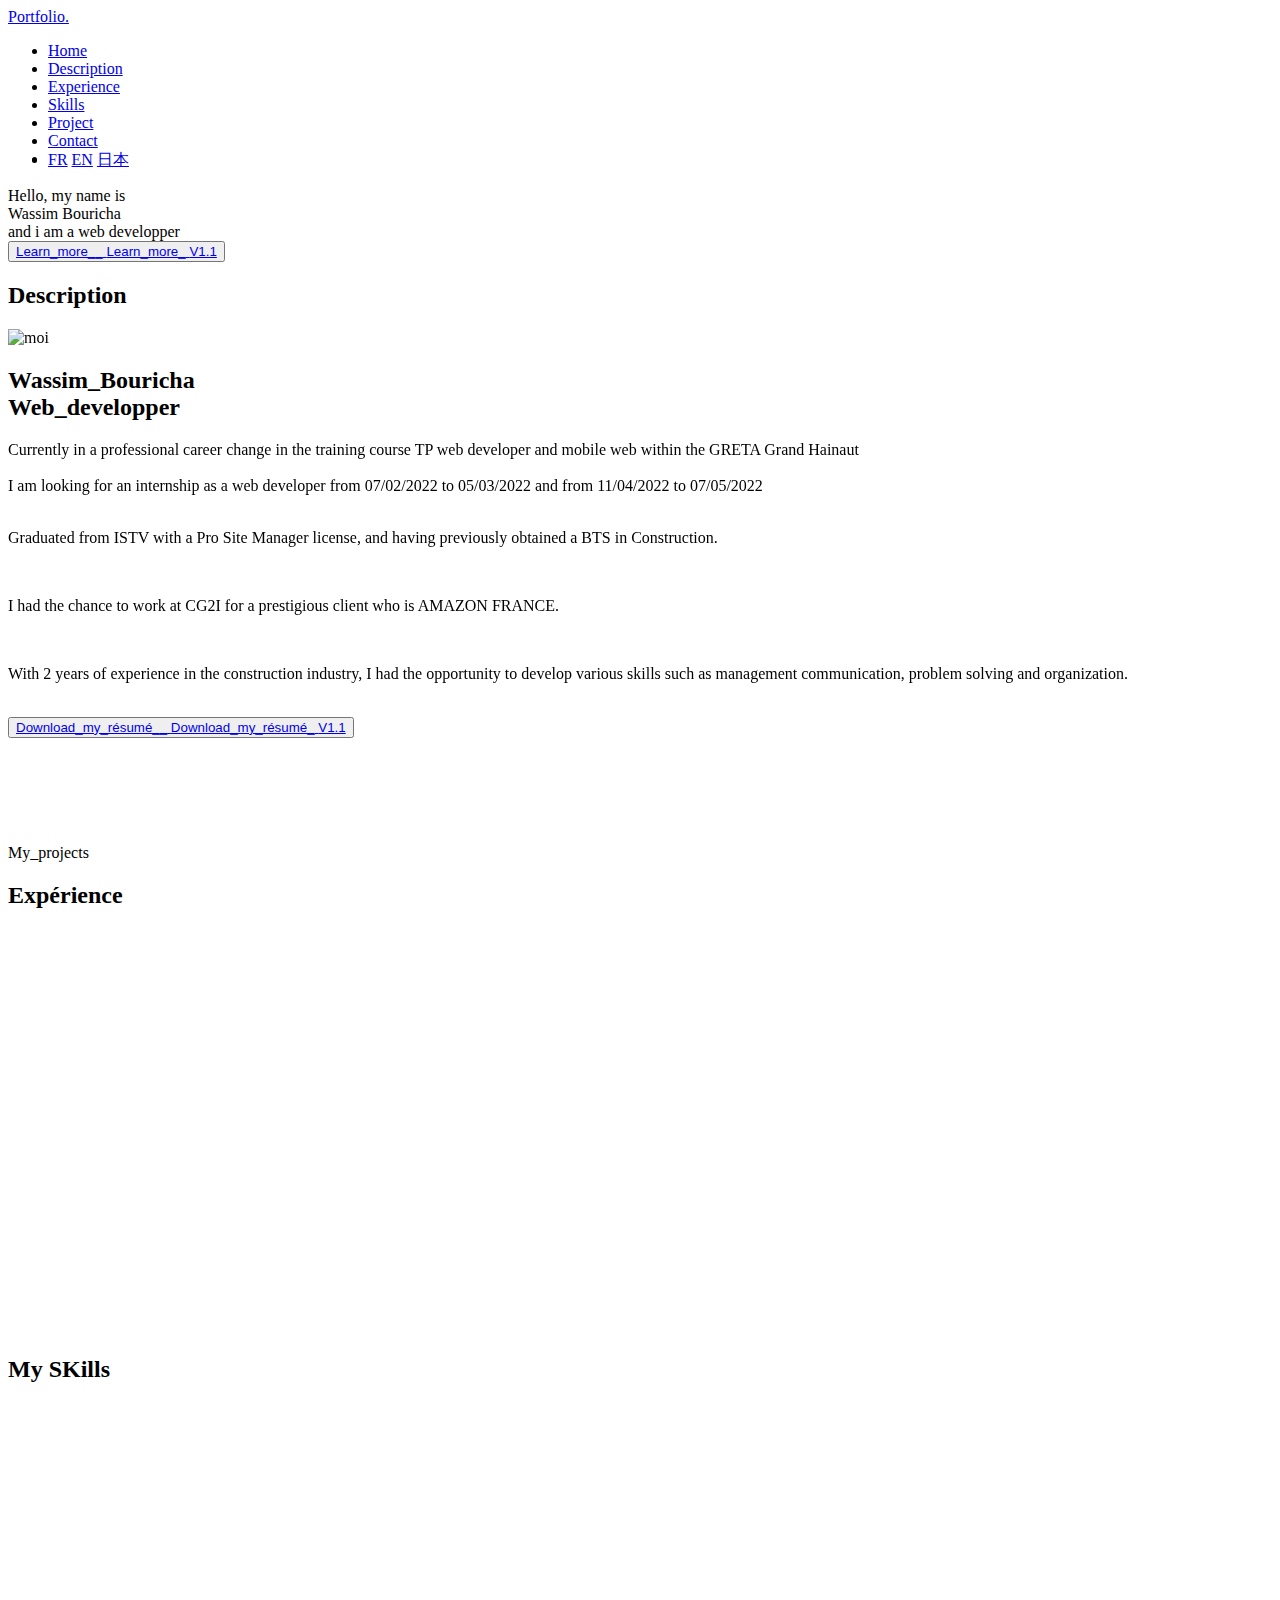
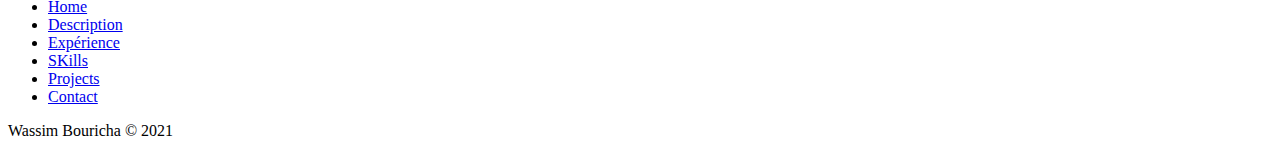
==== commit ee5aab34: "dernière version" ====
--- a/indexen.html
+++ b/indexen.html
@@ -6,7 +6,7 @@
     <meta name="viewport" content="width=device-width, initial-scale=1.0">
     <!-- link swiper js -->
     <link rel="stylesheet" href="https://unpkg.com/swiper@7/swiper-bundle.min.css" />
-    <link rel="stylesheet" href="style.css">
+    <link rel="stylesheet" href="styleen.css">
     
     <!-- link with fontAwesome -->
     <!-- liens avec Font awesome -->
@@ -54,7 +54,7 @@
                 <li> <div class="languewrap">
                     <a href="index.html" langage='français' >FR</a>
                     <a href="indexen.html" langage='anglais'>EN</a>
-                    <a href="#" langage='japonais'>日本</a>
+                    <a href="indexjap.html" langage='japonais'>日本</a>
                 </div>
             </li>
                    
@@ -111,19 +111,18 @@
                         </div>
                         <div class="column right" data-aos="fade-left">
                             <div class="text"> 
-                                Actuellement en reconversion professionnelle dans la formation TP développeur web et web mobile au sein du GRETA grand hainaut <br> <br>
-                                <span>Je suis à la recherche d'un stage en tant que développeur Web du 07/02/2022 au 05/03/2022 et du 11/04/2022 au 07/05/2022</span>
+                                Currently in a professional career change in the training course TP web developer and mobile web within the GRETA Grand Hainaut <br> <br>
+                                <span>I am looking for an internship as a web developer from 07/02/2022 to 05/03/2022 and from 11/04/2022 to 07/05/2022</span>
                                 <br> <br>
-                                <p> Diplômé d’une licence Pro Chef de Chantier à l’ISTV, et ayant auparavant obtenu un BTS Bâtiment.</p> 
+                                <p> Graduated from ISTV with a Pro Site Manager license, and having previously obtained a BTS in Construction.</p> 
                                 <br>
-                                <p> J'ai eu la chance de travailler au sein de la société CG2I pour un client prestigieux qui est  <span>AMAZON FRANCE.</span> </p> <br>
-                                <p> Fort d’une expérience de 2 ans dans le secteur du bâtiment, j’ai eu l’occasion de développer diverses compétences tels que le management,
-                                    la communication, la résolutions de problèmes et l’organisation. </p> <br>
+                                <p> I had the chance to work at CG2I for a prestigious client who is  <span>AMAZON FRANCE.</span> </p> <br>
+                                <p> With 2 years of experience in the construction industry, I had the opportunity to develop various skills such as management communication, problem solving and organization. </p> <br>
                                     <button class="cybr-btn" data-aos="fade-up"> <a href="media/cvwassim.pdf" target="blank" download="Cv_wassim.pdf">
-                                        Télécharger_le_cv<span aria-hidden>_</span>
+                                        Download_my_résumé_<span aria-hidden>_</span>
                                         <!-- aria hidden permet de masquer un élément (ou un groupe d’éléments) 
                                             pour les lecteurs d’écran. -->
-                                        <span aria-hidden class="cybr-btn__glitch">Télécharger_le_cv</span>
+                                        <span aria-hidden class="cybr-btn__glitch">Download_my_résumé_</span>
                                         <span aria-hidden class="cybr-btn__tag">V1.1</span></a>
                                       </button>
                       
@@ -147,7 +146,7 @@
                     </div>
                          <div class="boxs">
                     
-                        <p class="line typewrite">Mes_projets</p>
+                        <p class="line typewrite">My_projects</p>
                       </div>
                     <!-- <div class="swiper-pagination"></div> -->
                 </div>
@@ -163,9 +162,9 @@
                             <div class="cardostext">
                                 <br><br>
                                 <i class="fas fa-laptop-code"></i> <br> <br> 
-                                <span class="datos"> Empire Télécom - Stage Développeur web</span> <br> <br>
-                                <p>-Création d'un site vitrine  en langage : <br> <br> <i class="fab fa-html5"></i>   - HTML
-                                     <br><i class="fab fa-css3-alt"></i>  - css  <br> <i class="fab fa-js-square"></i>  - javascript </p>
+                                <span class="datos"> Empire Télécom - Web developper Internship</span> <br> <br>
+                                <p>-Creation of a showcase website using : <br> <br> <i class="fab fa-html5"></i>   - HTML
+                                     <br><i class="fab fa-css3-alt"></i>  - CSS  <br> <i class="fab fa-js-square"></i>  - javascript </p>
                             </div>
                             
                             
@@ -176,9 +175,9 @@
                             <div class="cardostext">
                                 <br><br>
                                 <i class="fas fa-hard-hat"></i> <br> 
-                                <span class="datos"> CG2I  |<br>  Assistant conducteur de travaux  | Chantier Amazon LIL1</span> <br> <br>
-                                <p>- Gestion d’une vingtaine de sous-traitants et d’environ 300 ouvriers sur place. <br> <br>
-                                    - Optimisation et coordination des différents sous-traitants au sein d’un même poste de travail. </p>
+                                <span class="datos"> CG2I  |<br>   Assistant site manager | Amazon LIL1 worksite</span> <br> <br>
+                                <p>- Management of about 20 subcontractors and about 300 workers on site. <br> <br>
+                                    - Optimization and coordination of different subcontractors within the same workstation. </p>
                             </div>
                             
                             
@@ -194,16 +193,16 @@
 
                <section class="competences" id="competences">
                 <div class="maxwidth">
-                    <h2 class="titre">Mes compétences</h2>
+                    <h2 class="titre">My SKills</h2>
                     <div class="contenucompetences">
                         <div class="column left" data-aos="fade-right">
-                            <div class="text">langage de programmation</div>
-                            <p> Depuis le début de ma formation ainsi que pendant mon stage j'ai pu monter en compétences dans différents langages de programmations</p>
+                            <div class="text">programming language</div>
+                            <p> Since the beginning of my training course as well as during my internship I have been able to increase my skills in different programming languages</p>
                             <button class="cybr-btn"> <a href="#presentation">
-                                En_savoir_plus<span aria-hidden>_</span>
+                                Learn_more_<span aria-hidden>_</span>
                                 <!-- aria hidden permet de masquer un élément (ou un groupe d’éléments) 
                                     pour les lecteurs d’écran. -->
-                                <span aria-hidden class="cybr-btn__glitch">En_savoir_plus</span>
+                                <span aria-hidden class="cybr-btn__glitch">Learn_more_</span>
                                 <span aria-hidden class="cybr-btn__tag">V1.1</span></a>
                               </button>
                             <!-- <a href="#">En savoir plus</a> -->
@@ -248,7 +247,7 @@
                     <div class="info">
                         <div class="skillname" id="rightus">Wordpress <i class="fab fa-wordpress"></i></div>
                      <div class="skillbar">
-                     <div class="skillper" per="10%" style="max-width: 10%" data-progress="10"></div>
+                        <div class="skillper" per="40%" style="max-width: 40%" data-progress="40"></div>
                
                  </div>
              </div>
@@ -268,11 +267,11 @@
                         <a href="https://www.linkedin.com/in/wassim-bouricha/"><i class="fab fa-linkedin-in"></i></a>
                     </div>
                     <ul class="liste">
-                        <li><a href="#accueil">Accueil</a></li>
-                        <li><a href="#presentation">Présentation</a></li>
+                        <li><a href="#accueil">Home</a></li>
+                        <li><a href="#presentation">Description</a></li>
                         <li><a href="#experience">Expérience</a></li>
-                        <li><a href="#competences">Compétences</a></li>
-                        <li><a href="#projet">Projets</a></li>
+                        <li><a href="#competences">SKills</a></li>
+                        <li><a href="#projet">Projects</a></li>
                         <li><a href="#footer">Contact</a></li>
                     </ul>
                     <p class="copyright">Wassim Bouricha © 2021</p>
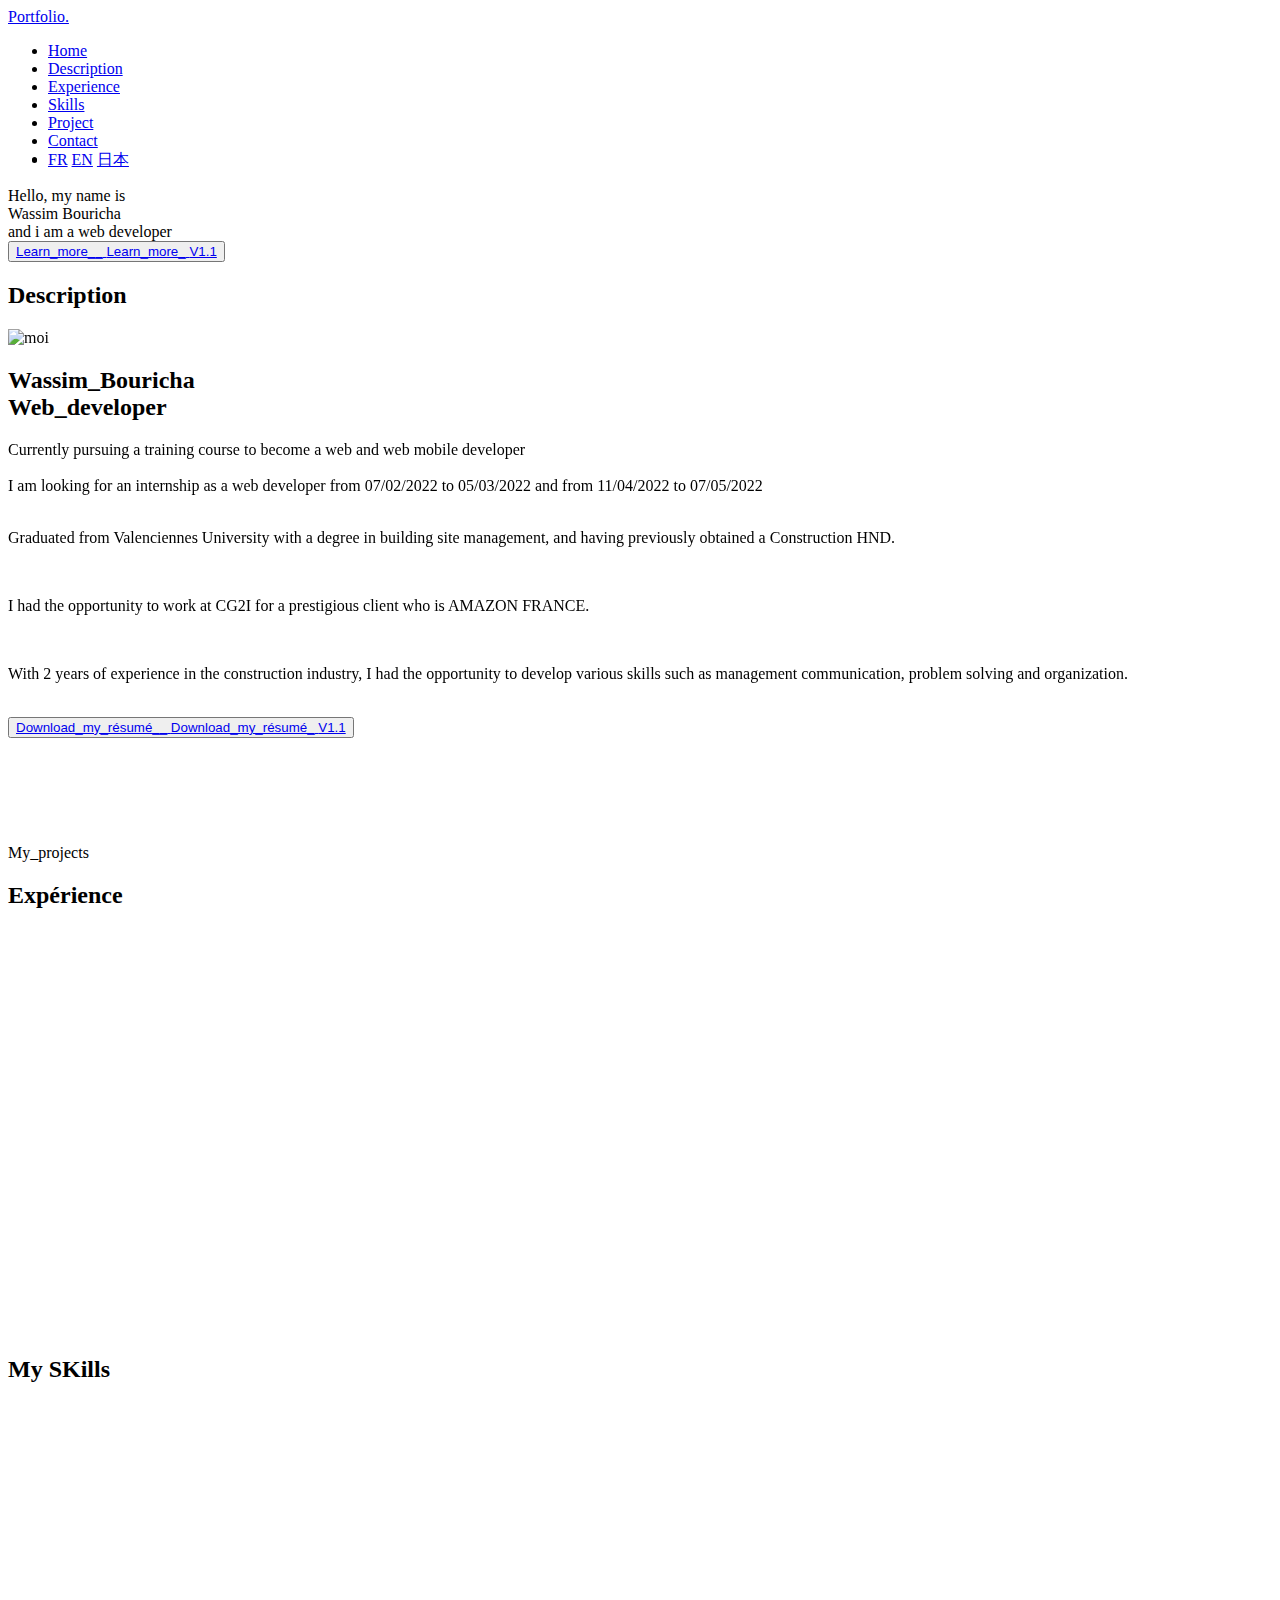
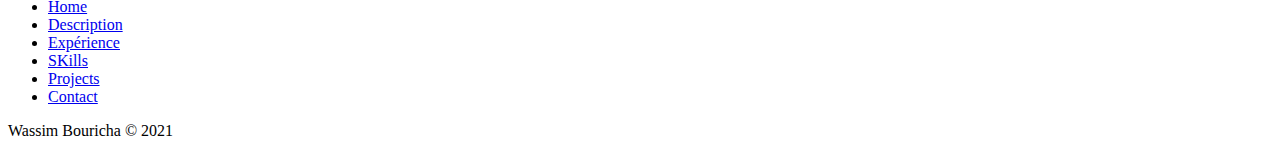
==== commit 0a1afe45: "Update indexen.html" ====
--- a/indexen.html
+++ b/indexen.html
@@ -73,7 +73,7 @@
                 <div class="contenuaccueil contenuanglais">  
                     <div class="text-1">Hello, my name is </div>
                     <div class="text-2 heading">Wassim Bouricha </div>
-                    <div class="text-3">and i am a <span class="pouring">web developper</span></div>
+                    <div class="text-3">and i am a <span class="pouring">web developer</span></div>
 
                     <button class="cybr-btn"> <a href="#presentation">
                        Learn_more_<span aria-hidden>_</span>
@@ -98,7 +98,7 @@
                                     <div class="detailus">
                                         <div class="contentus">
                                            
-                                           <h2> Wassim_Bouricha <br><span>Web_developper</span></h2>
+                                           <h2> Wassim_Bouricha <br><span>Web_developer</span></h2>
                                            <div class="socialus">
                                                <a href="https://github.com/wassimouricha"><i class="fab fa-github-square"></i></a>
                                                <a href="https://www.linkedin.com/in/wassim-bouricha/"><i class="fab fa-linkedin-in"></i></a>
@@ -111,12 +111,12 @@
                         </div>
                         <div class="column right" data-aos="fade-left">
                             <div class="text"> 
-                                Currently in a professional career change in the training course TP web developer and mobile web within the GRETA Grand Hainaut <br> <br>
+                                Currently pursuing a  training course to become a web and web mobile developer <br> <br>
                                 <span>I am looking for an internship as a web developer from 07/02/2022 to 05/03/2022 and from 11/04/2022 to 07/05/2022</span>
                                 <br> <br>
-                                <p> Graduated from ISTV with a Pro Site Manager license, and having previously obtained a BTS in Construction.</p> 
+                                <p> Graduated from Valenciennes University with a degree in building site management, and having previously obtained a Construction HND.</p> 
                                 <br>
-                                <p> I had the chance to work at CG2I for a prestigious client who is  <span>AMAZON FRANCE.</span> </p> <br>
+                                <p> I had the opportunity to work at CG2I for a prestigious client who is  <span>AMAZON FRANCE.</span> </p> <br>
                                 <p> With 2 years of experience in the construction industry, I had the opportunity to develop various skills such as management communication, problem solving and organization. </p> <br>
                                     <button class="cybr-btn" data-aos="fade-up"> <a href="media/cvwassim.pdf" target="blank" download="Cv_wassim.pdf">
                                         Download_my_résumé_<span aria-hidden>_</span>
@@ -162,7 +162,7 @@
                             <div class="cardostext">
                                 <br><br>
                                 <i class="fas fa-laptop-code"></i> <br> <br> 
-                                <span class="datos"> Empire Télécom - Web developper Internship</span> <br> <br>
+                                <span class="datos"> Empire Télécom - Web developer Internship</span> <br> <br>
                                 <p>-Creation of a showcase website using : <br> <br> <i class="fab fa-html5"></i>   - HTML
                                      <br><i class="fab fa-css3-alt"></i>  - CSS  <br> <i class="fab fa-js-square"></i>  - javascript </p>
                             </div>
@@ -176,7 +176,7 @@
                                 <br><br>
                                 <i class="fas fa-hard-hat"></i> <br> 
                                 <span class="datos"> CG2I  |<br>   Assistant site manager | Amazon LIL1 worksite</span> <br> <br>
-                                <p>- Management of about 20 subcontractors and about 300 workers on site. <br> <br>
+                                <p>- Management of 20 subcontractors and  300 workers on site. <br> <br>
                                     - Optimization and coordination of different subcontractors within the same workstation. </p>
                             </div>
                             
@@ -196,8 +196,8 @@
                     <h2 class="titre">My SKills</h2>
                     <div class="contenucompetences">
                         <div class="column left" data-aos="fade-right">
-                            <div class="text">programming language</div>
-                            <p> Since the beginning of my training course as well as during my internship I have been able to increase my skills in different programming languages</p>
+                            <div class="text">programming languages</div>
+                            <p> Since the beginning of my training course as well as during my internship I honed my skills in different programming languages</p>
                             <button class="cybr-btn"> <a href="#presentation">
                                 Learn_more_<span aria-hidden>_</span>
                                 <!-- aria hidden permet de masquer un élément (ou un groupe d’éléments) 
@@ -212,7 +212,7 @@
                                 <div class="info">
                                    <div class="skillname">HTML <i class="fab fa-html5"></i></div>
                                 <div class="skillbar">
-                                <div class="skillper" per="70%" style="max-width: 70%" data-progress="70"></div>
+                                <div class="skillper" per="50%" style="max-width: 50%" data-progress="50"></div>
                             </div>
                             </div>
                        
@@ -221,7 +221,7 @@
                             <div class="info">
                                <div class="skillname">CSS <i class="fab fa-css3-alt"></i></div>
                             <div class="skillbar">
-                            <div class="skillper" per="70%" style="max-width: 70%" data-progress="70"></div>
+                            <div class="skillper" per="50%" style="max-width: 50%" data-progress="50"></div>
                         </div>
                         </div>
                   
@@ -230,7 +230,7 @@
                                 <div class="info">
                                    <div class="skillname">Javascript <i class="fab fa-js-square"></i></div>
                                 <div class="skillbar">
-                                <div class="skillper" per="40%" style="max-width: 40%" data-progress="40"></div>
+                                <div class="skillper" per="20%" style="max-width: 20%" data-progress="20"></div>
                             </div>
                           
                             </div>
@@ -247,7 +247,7 @@
                     <div class="info">
                         <div class="skillname" id="rightus">Wordpress <i class="fab fa-wordpress"></i></div>
                      <div class="skillbar">
-                        <div class="skillper" per="40%" style="max-width: 40%" data-progress="40"></div>
+                        <div class="skillper" per="30%" style="max-width: 30%" data-progress="30"></div>
                
                  </div>
              </div>
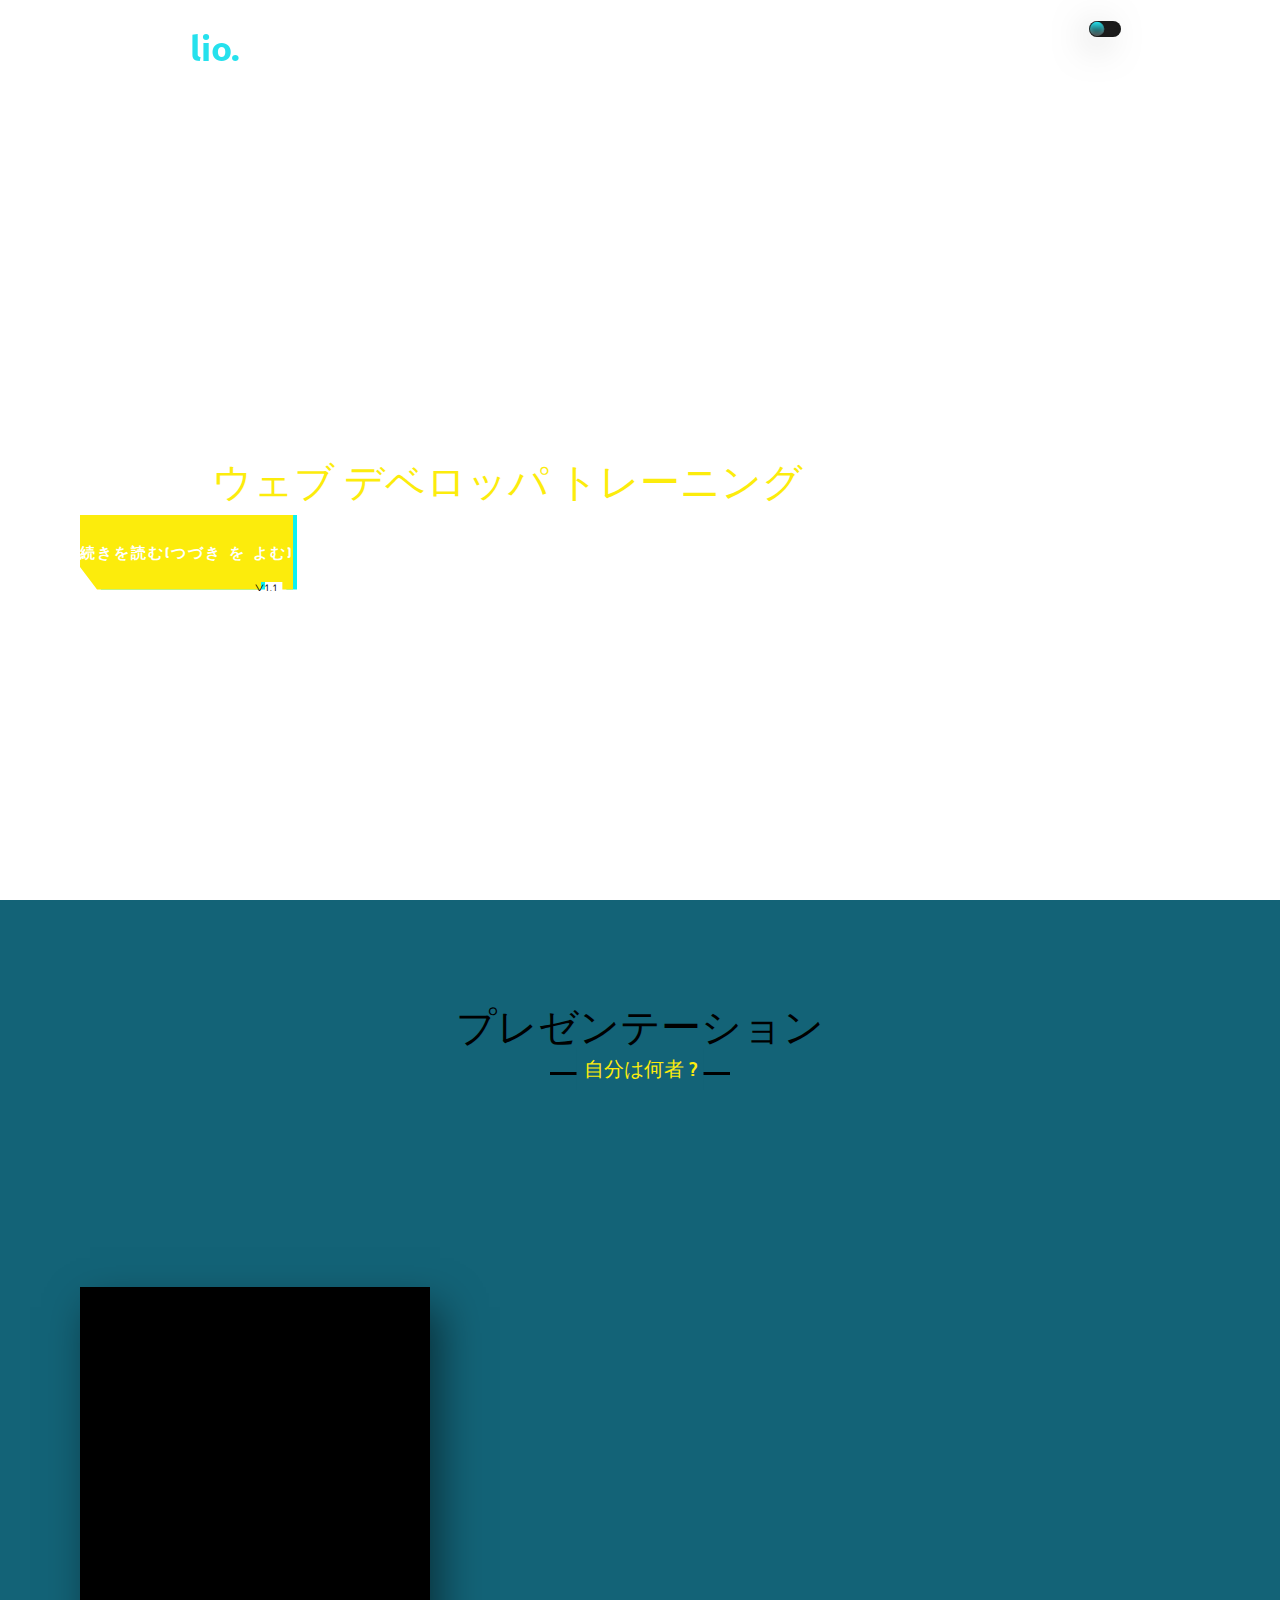
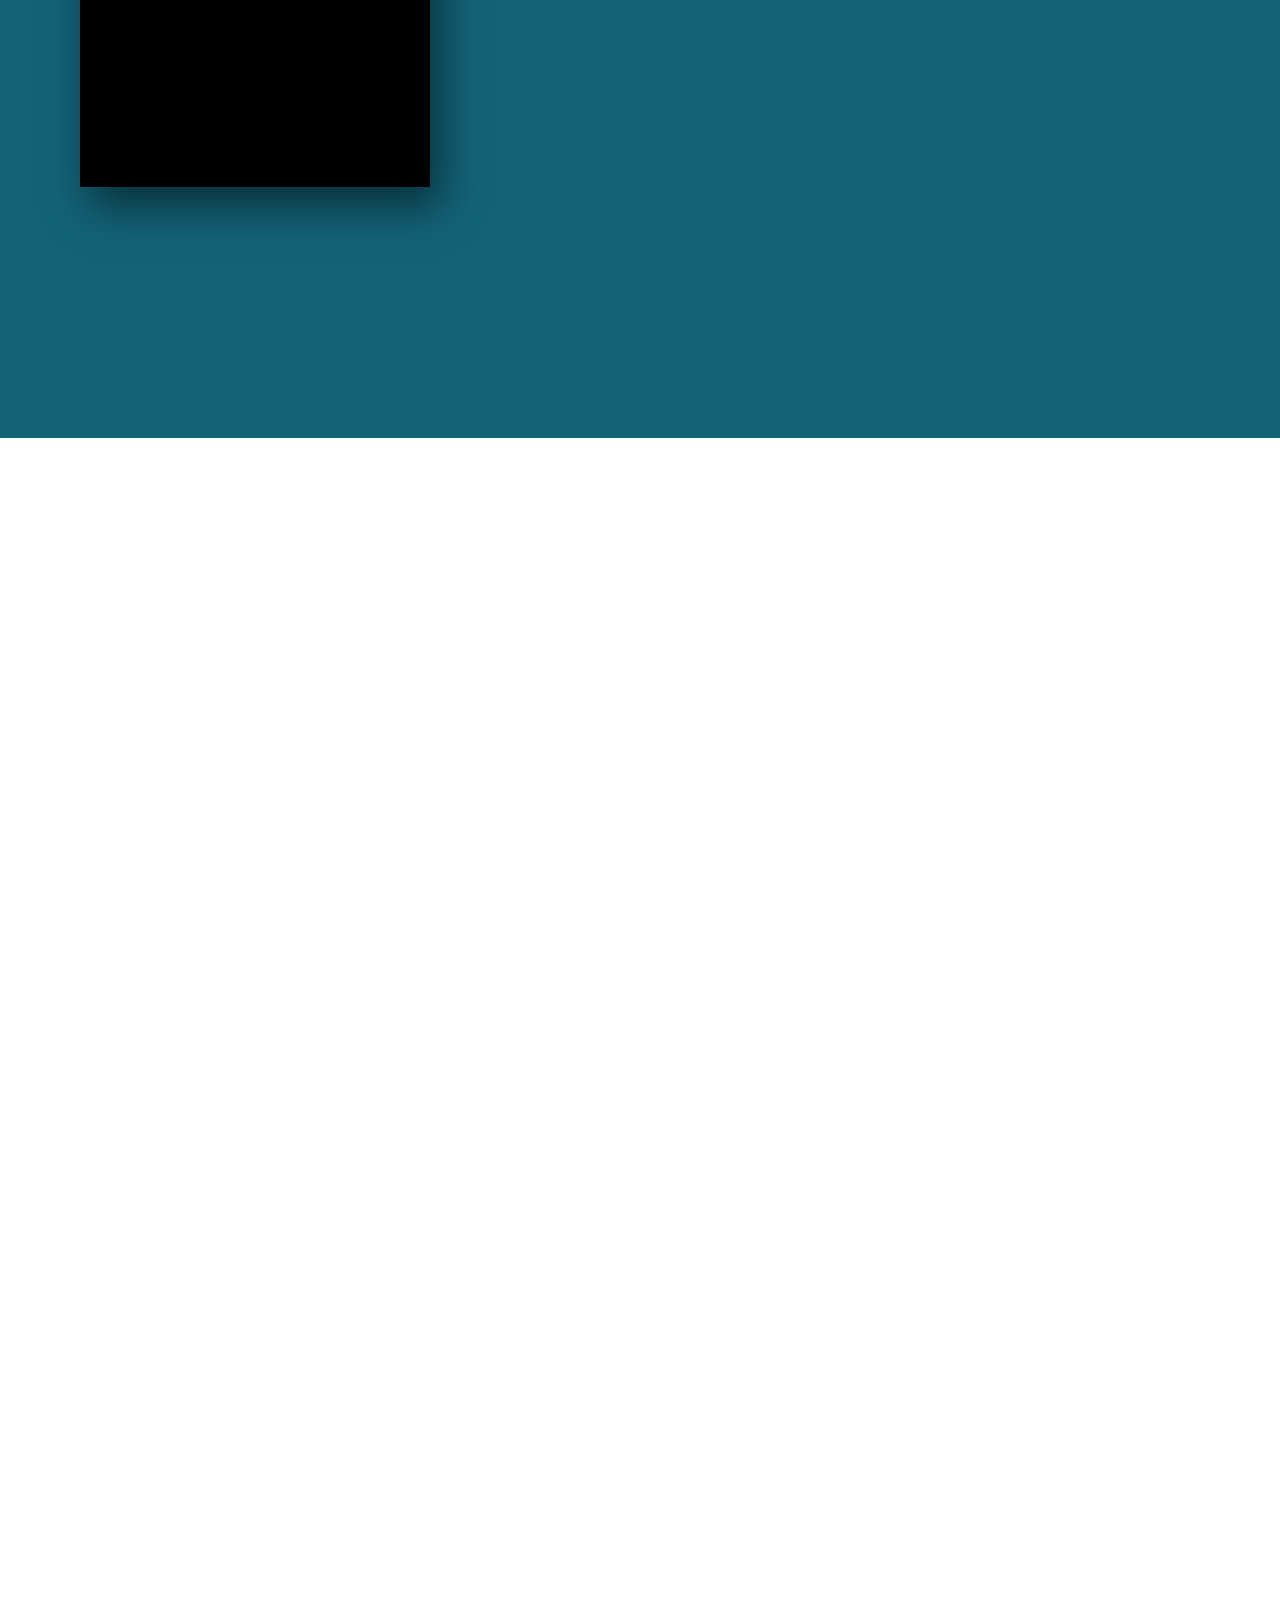
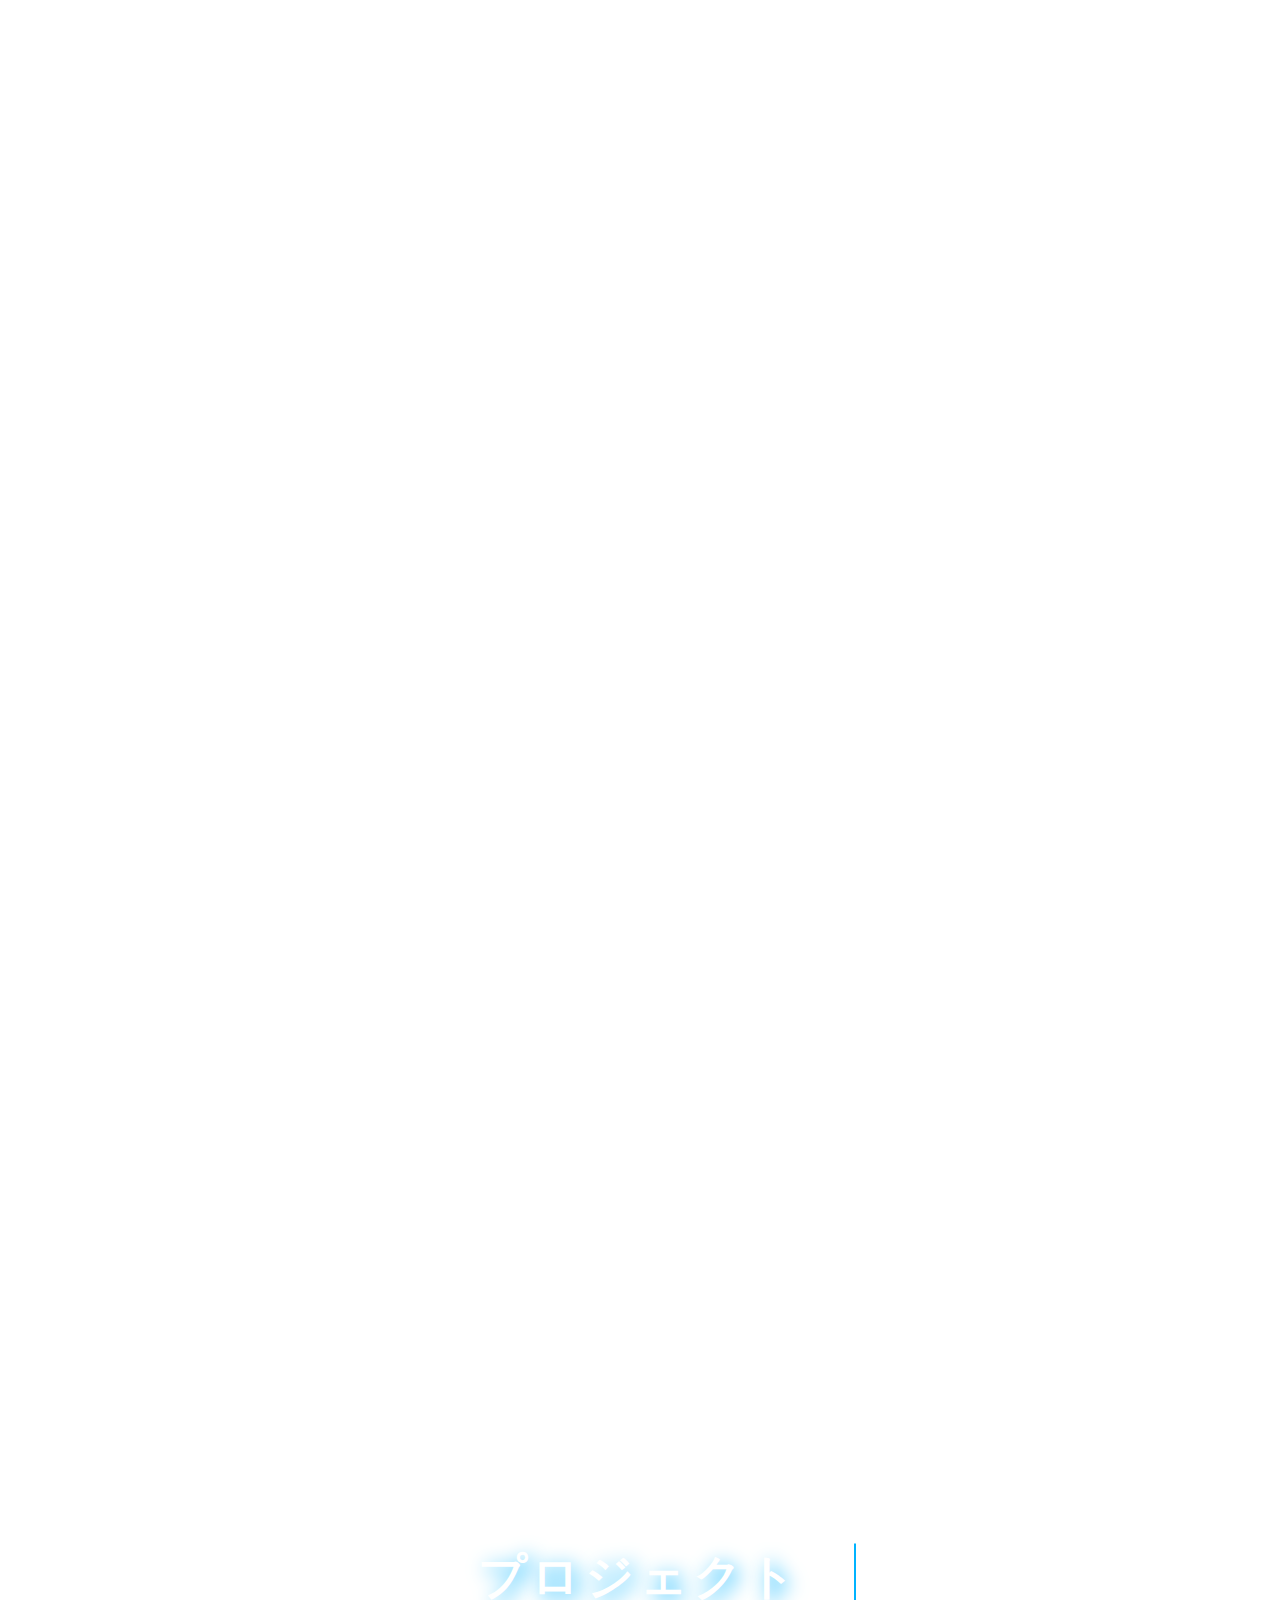
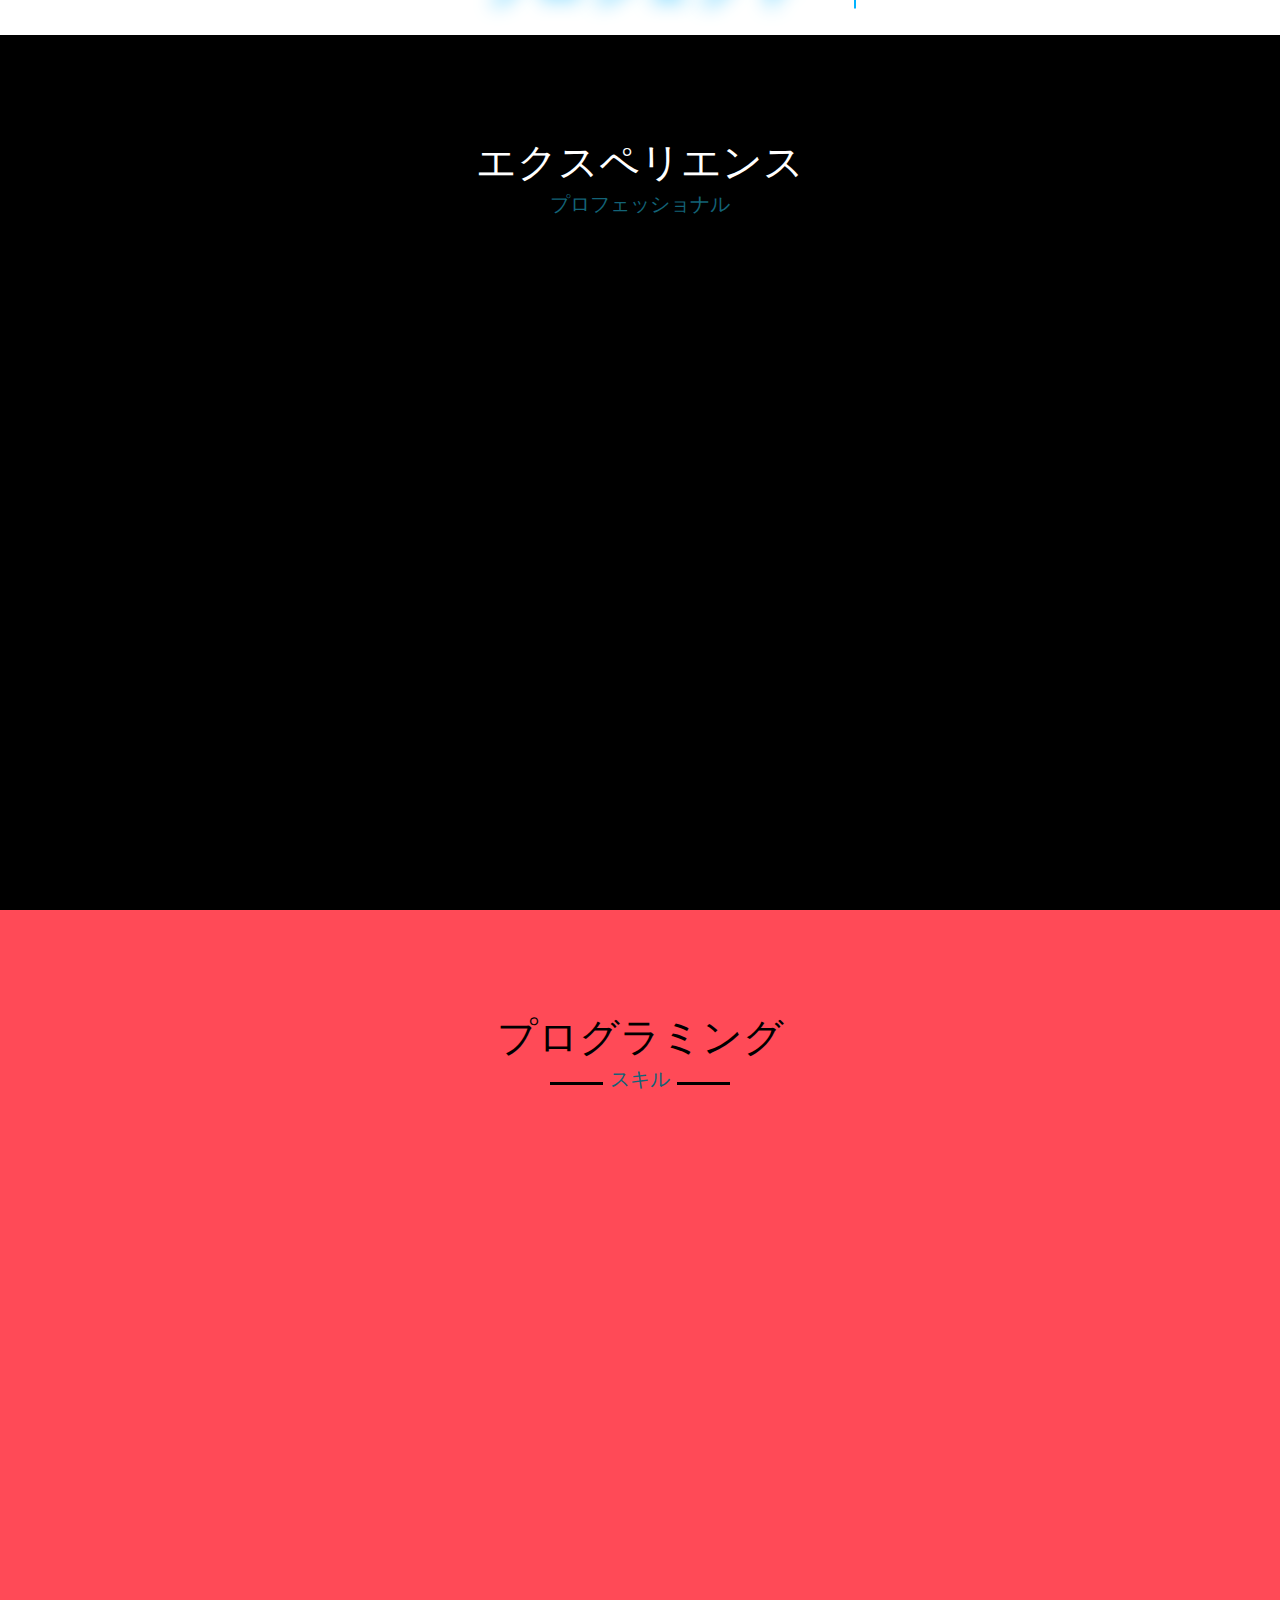
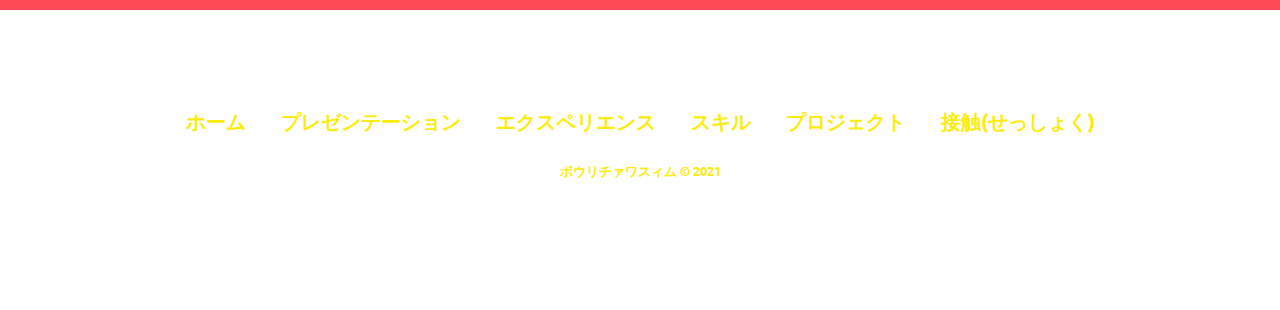
==== commit 516a9b82: "Update indexen.html" ====
--- a/indexen.html
+++ b/indexen.html
@@ -4,9 +4,10 @@
     <meta charset="UTF-8">
     <meta http-equiv="X-UA-Compatible" content="IE=edge">
     <meta name="viewport" content="width=device-width, initial-scale=1.0">
+    <link  rel="icon" type="image/x-icon" href="media/favicon.ico">
     <!-- link swiper js -->
     <link rel="stylesheet" href="https://unpkg.com/swiper@7/swiper-bundle.min.css" />
-    <link rel="stylesheet" href="styleen.css">
+    <link rel="stylesheet" href="stylejp.css">
     
     <!-- link with fontAwesome -->
     <!-- liens avec Font awesome -->
@@ -29,7 +30,7 @@
     <script src="https://kit.fontawesome.com/608f7bac6b.js"></script>
 
     <!-- titre -->
-    <title>Portfolio Wassim Bouricha</title>
+    <title>Portfolio Wassim Bouricha jp</title>
 </head>
 
 <body>
@@ -41,12 +42,12 @@
             <div class="maxwidth">
                 <div class="logo"> <a href="#accueil">Portfo<span>lio.</span></a></div>
                 <ul class="menu">
-                    <li><a href="#accueil">Home</a></li>
-                    <li><a href="#presentation">Description</a></li>
-                    <li><a href="#experience">Experience</a></li>
-                    <li><a href="#competences">Skills</a></li>
-                    <li><a href="#projet">Project</a></li>
-                    <li><a href="#footer">Contact</a></li>
+                    <li><a href="#accueil">ホーム</a></li>
+                    <li><a href="#presentation">プレゼンテーション</a></li>
+                    <li><a href="#experience">エクスペリエンス</a></li>
+                    <li><a href="#competences">スキル</a></li>
+                    <li><a href="#projet">プロジェクト</a></li>
+                    <li><a href="#footer">接触(せっしょく)</a></li>
                     <li> <a><div id="toggle">
                         <i class="indicateur"></i>
                     </div></a>
@@ -68,29 +69,31 @@
 
             <!-- Debut de la section accueil -->
             <section class="accueil" id="accueil">
+             <div class="maxwidth">
+                 <div class="contenuaccueil contenufrancais">  
+                     <div class="text-1">こんにちは、私の名前は (わたくし の なまえ は) </div>
+                     <div class="text-2 heading">ボウリチァワスィム </div>
+                     <div class="text-3">そして <span class="pouring">ウェブ デベロッパ  トレーニング</span> になっています</div>
+
+                     <button class="cybr-btn"> <a href="#presentation">
+                        続きを読む(つづき を よむ)<span aria-hidden></span>
+                        <!-- 続きを読む = つづき を よむ -->
+                        <!-- aria hidden permet de masquer un élément (ou un groupe d’éléments) 
+                            pour les lecteurs d’écran. -->
+                        <span aria-hidden class="cybr-btn__glitch">続きを読む(つづき を よむ)</span>
+                        <span aria-hidden class="cybr-btn__tag">V1.1</span></a>
+                      </button>
+                     <!-- <a href="#presentation">En savoir plus</a> -->
+                </div>
+            
+             </div>
+
         
-             <div class="maxwidth">
-                <div class="contenuaccueil contenuanglais">  
-                    <div class="text-1">Hello, my name is </div>
-                    <div class="text-2 heading">Wassim Bouricha </div>
-                    <div class="text-3">and i am a <span class="pouring">web developer</span></div>
-
-                    <button class="cybr-btn"> <a href="#presentation">
-                       Learn_more_<span aria-hidden>_</span>
-                       <!-- aria hidden permet de masquer un élément (ou un groupe d’éléments) 
-                           pour les lecteurs d’écran. -->
-                       <span aria-hidden class="cybr-btn__glitch">Learn_more_</span>
-                       <span aria-hidden class="cybr-btn__tag">V1.1</span></a>
-                     </button>
-                    <!-- <a href="#presentation">En savoir plus</a> -->
-               </div>
-           
-            </div>
             </section>
             <!-- Debut de la section présentation -->
             <section class="presentation" id="presentation">
                 <div class="maxwidth">
-                    <h2 class="titre">Description</h2>
+                    <h2 class="titre">プレゼンテーション</h2>
                     <div class="contenupresentation">  
                         <div class="column left" >
                             <div class="cardus">
@@ -98,7 +101,7 @@
                                     <div class="detailus">
                                         <div class="contentus">
                                            
-                                           <h2> Wassim_Bouricha <br><span>Web_developer</span></h2>
+                                           <h2> ボウリチァワスィム <br><span>学生(がくせい) ウェブ デベロッパー</span></h2>
                                            <div class="socialus">
                                                <a href="https://github.com/wassimouricha"><i class="fab fa-github-square"></i></a>
                                                <a href="https://www.linkedin.com/in/wassim-bouricha/"><i class="fab fa-linkedin-in"></i></a>
@@ -111,18 +114,19 @@
                         </div>
                         <div class="column right" data-aos="fade-left">
                             <div class="text"> 
-                                Currently pursuing a  training course to become a web and web mobile developer <br> <br>
-                                <span>I am looking for an internship as a web developer from 07/02/2022 to 05/03/2022 and from 11/04/2022 to 07/05/2022</span>
+                                 現在は (げんざいは) GRETA Grand Hainautのプロフェッショナル トレーニング コース の ウェブ デベロッパ と モバイル ウェブ<br> <br>
+                                <span>私(わたくし)は ウェブ デベロッパ インターンシップを探(さが)しています  期間(きかん) 07/02/2022 から 05/03/2022 そして 11/04/2022 から 07/05/2022</span>
                                 <br> <br>
-                                <p> Graduated from Valenciennes University with a degree in building site management, and having previously obtained a Construction HND.</p> 
+                                <p>バレンシアン大学(だいがく)卒業(そつぎょう)ビルディングサイトマネジメントの学位(がくい)を持つ(もつ),建設(けんせつ)分野(ぶんや)のHNDを取得(しゅとく)していること</p> 
                                 <br>
-                                <p> I had the opportunity to work at CG2I for a prestigious client who is  <span>AMAZON FRANCE.</span> </p> <br>
-                                <p> With 2 years of experience in the construction industry, I had the opportunity to develop various skills such as management communication, problem solving and organization. </p> <br>
+                                <p> 私(わたくし)は<span>CG2I</span>で<span>アマゾンフランス(Amazon France)</span>という一流(いちりゅう)のクライアントのために働く(はたらく)機会(きかい)がありました</p> <br>
+                                <p> 建設(けんせつ)業界(ぎょう)での2年(ねん)以上(いじょう)の経験(けいけん)を持つ(もつ).私は、マネジメント・コミュニケーション、問題(もんだい)解決(かいけつ)、組織(そしき)化(か)など、
+                                    さまざまなスキルを身(み)につける機会(きかい)を得(え)ました。</p> <br>
                                     <button class="cybr-btn" data-aos="fade-up"> <a href="media/cvwassim.pdf" target="blank" download="Cv_wassim.pdf">
-                                        Download_my_résumé_<span aria-hidden>_</span>
+                                        履歴書(りれきしょ)のダウンロード<span aria-hidden>_</span>
                                         <!-- aria hidden permet de masquer un élément (ou un groupe d’éléments) 
                                             pour les lecteurs d’écran. -->
-                                        <span aria-hidden class="cybr-btn__glitch">Download_my_résumé_</span>
+                                        <span aria-hidden class="cybr-btn__glitch">履歴書(りれきしょ)のダウンロード </span>
                                         <span aria-hidden class="cybr-btn__tag">V1.1</span></a>
                                       </button>
                       
@@ -142,11 +146,11 @@
                     <div class="swiper-slide"><a href="https://wassimouricha.github.io/Diisnox.github.io/"><img src="./media/diisnox.png" alt="site diisnox"></a></div>
                     <div class="swiper-slide"><a href="https://wassimouricha.github.io/Pianowassim.github.io/"><img src="./media/piano.png" alt="piano"></a></div>
                     <div class="swiper-slide"><a href="https://wassimouricha.github.io/neon.github.io/"><img src="./media/neon.png" alt="neon"></a></div>
-            
+                    <div class="swiper-slide"><a href="https://wassimouricha.github.io/Pokedex_v2/"><img  src="./media/pokemon.png" alt="pokedex"></a></div>
                     </div>
                          <div class="boxs">
                     
-                        <p class="line typewrite">My_projects</p>
+                        <p class="line typewrite">プロジェクト</p>
                       </div>
                     <!-- <div class="swiper-pagination"></div> -->
                 </div>
@@ -154,7 +158,7 @@
                 <!-- Debut de la section expérience -->
             <section class="experience" id="experience">
                 <div class="maxwidth">
-                    <h2 class="titre">Expérience</h2>
+                    <h2 class="titre">エクスペリエンス</h2>
                     <div class="contenuexperience">  
                    
                         <div class="cardos rgb" data-tilt data-aos="fade-right">
@@ -162,9 +166,9 @@
                             <div class="cardostext">
                                 <br><br>
                                 <i class="fas fa-laptop-code"></i> <br> <br> 
-                                <span class="datos"> Empire Télécom - Web developer Internship</span> <br> <br>
-                                <p>-Creation of a showcase website using : <br> <br> <i class="fab fa-html5"></i>   - HTML
-                                     <br><i class="fab fa-css3-alt"></i>  - CSS  <br> <i class="fab fa-js-square"></i>  - javascript </p>
+                                <span class="datos">Empire Télécom - ウェブ デベロッパ インターンシップ</span> <br> <br>
+                                <p>-言語(げんご)でウェブサイト作成(さくせい): <br> <br> <i class="fab fa-html5"></i>   - HTML
+                                     <br><i class="fab fa-css3-alt"></i>  - CSS  <br> <i class="fab fa-js-square"></i>  - Javascript </p>
                             </div>
                             
                             
@@ -175,9 +179,9 @@
                             <div class="cardostext">
                                 <br><br>
                                 <i class="fas fa-hard-hat"></i> <br> 
-                                <span class="datos"> CG2I  |<br>   Assistant site manager | Amazon LIL1 worksite</span> <br> <br>
-                                <p>- Management of 20 subcontractors and  300 workers on site. <br> <br>
-                                    - Optimization and coordination of different subcontractors within the same workstation. </p>
+                                <span class="datos"> CG2I  |<br>  アシスタントサイトマネージャー  | Amazon LIL1 ワークサイト</span> <br> <br>
+                                <p>- 約(やく)20社(しゃ)の下請け(したうけ)会社(かいしゃ)と約300人(ひと)の労働(ろうどう)者(しゃ)の管理(かんり)<br> <br>
+                                    - 同一(どういつ)ワークステーション内(ない)の異なる(ことなる)サブコンーを最適(さいてき)化(か)し、調整(ちょうせい)しました。</p>
                             </div>
                             
                             
@@ -193,16 +197,16 @@
 
                <section class="competences" id="competences">
                 <div class="maxwidth">
-                    <h2 class="titre">My SKills</h2>
+                    <h2 class="titre">プログラミング</h2>
                     <div class="contenucompetences">
                         <div class="column left" data-aos="fade-right">
-                            <div class="text">programming languages</div>
-                            <p> Since the beginning of my training course as well as during my internship I honed my skills in different programming languages</p>
+                            <div class="text">プログラミング言語(げんご)</div>
+                            <p> トレーニングコースが始(はじめ)まってから そして インターンシップでは 自分(じぶん)のスキルを高(たか)めることができました異(こと)なるプログラミング言語(げんご)で</p>
                             <button class="cybr-btn"> <a href="#presentation">
-                                Learn_more_<span aria-hidden>_</span>
+                                続きを読む(つづき を よむ)<span aria-hidden>_</span>
                                 <!-- aria hidden permet de masquer un élément (ou un groupe d’éléments) 
                                     pour les lecteurs d’écran. -->
-                                <span aria-hidden class="cybr-btn__glitch">Learn_more_</span>
+                                <span aria-hidden class="cybr-btn__glitch">続きを読む(つづき を よむ)</span>
                                 <span aria-hidden class="cybr-btn__tag">V1.1</span></a>
                               </button>
                             <!-- <a href="#">En savoir plus</a> -->
@@ -212,7 +216,7 @@
                                 <div class="info">
                                    <div class="skillname">HTML <i class="fab fa-html5"></i></div>
                                 <div class="skillbar">
-                                <div class="skillper" per="50%" style="max-width: 50%" data-progress="50"></div>
+                                <div class="skillper" per="しっかりとした基盤(きばん)" style="max-width: 50%" data-progress="50"></div>
                             </div>
                             </div>
                        
@@ -221,7 +225,7 @@
                             <div class="info">
                                <div class="skillname">CSS <i class="fab fa-css3-alt"></i></div>
                             <div class="skillbar">
-                            <div class="skillper" per="50%" style="max-width: 50%" data-progress="50"></div>
+                            <div class="skillper" per="しっかりとした基盤(きばん)" style="max-width: 50%" data-progress="50"></div>
                         </div>
                         </div>
                   
@@ -230,24 +234,24 @@
                                 <div class="info">
                                    <div class="skillname">Javascript <i class="fab fa-js-square"></i></div>
                                 <div class="skillbar">
-                                <div class="skillper" per="20%" style="max-width: 20%" data-progress="20"></div>
-                            </div>
-                          
+                                <div class="skillper" per="基本的" style="max-width: 20%" data-progress="20"></div>
+                            </div>
+                                    <!-- 基本的(きほんてき) = basic-->
                             </div>
                       
                       
                             <div class="info">
                                <div class="skillname" id="rightus">jquery <i class="fas fa-code"></i></div>
                             <div class="skillbar">
-                            <div class="skillper" per="10%" style="max-width: 10%" data-progress="10"></div>
-                      
+                            <div class="skillper" per="基本的" style="max-width: 10%" data-progress="10"></div>
+                                        <!-- 基本的(きほんてき) = basic-->
                         </div>
                     </div>
 
                     <div class="info">
                         <div class="skillname" id="rightus">Wordpress <i class="fab fa-wordpress"></i></div>
                      <div class="skillbar">
-                        <div class="skillper" per="30%" style="max-width: 30%" data-progress="30"></div>
+                     <div class="skillper" per="しっかりとした基盤" style="max-width: 30%" data-progress="30"></div>
                
                  </div>
              </div>
@@ -267,14 +271,14 @@
                         <a href="https://www.linkedin.com/in/wassim-bouricha/"><i class="fab fa-linkedin-in"></i></a>
                     </div>
                     <ul class="liste">
-                        <li><a href="#accueil">Home</a></li>
-                        <li><a href="#presentation">Description</a></li>
-                        <li><a href="#experience">Expérience</a></li>
-                        <li><a href="#competences">SKills</a></li>
-                        <li><a href="#projet">Projects</a></li>
-                        <li><a href="#footer">Contact</a></li>
+                        <li><a href="#accueil">ホーム</a></li>
+                        <li><a href="#presentation">プレゼンテーション</a></li>
+                        <li><a href="#experience">エクスペリエンス</a></li>
+                        <li><a href="#competences">スキル</a></li>
+                        <li><a href="#projet">プロジェクト</a></li>
+                        <li><a href="#footer">接触(せっしょく)</a></li>
                     </ul>
-                    <p class="copyright">Wassim Bouricha © 2021</p>
+                    <p class="copyright">ボウリチァワスィム © 2021</p>
                </section>
 
 
--- a/stylejp.css
+++ b/stylejp.css
@@ -0,0 +1,1405 @@
+@import url('https://fonts.googleapis.com/css2?family=Poppins:wght@300&display=swap');
+/* this is one way to import your fonts */
+/* voici une des manières d'importer une police d'écriture */
+@import url('https://fonts.googleapis.com/css2?family=Poppins:wght@300&family=Ubuntu:ital,wght@1,300&display=swap');
+
+@import url('https://fonts.googleapis.com/css2?family=Festive&family=Orbitron&family=Poppins:ital,wght@1,300&display=swap');
+
+@font-face {
+    font-family: "cyberpunk";
+    src: url("./media/Cyberpunk-Regular.ttf");
+    font-style: normal;
+   }
+
+
+
+/* here is the general settings */
+/* propriétés générales */
+*{
+    margin: 0;
+    padding: 0;
+    text-decoration: none;
+    box-sizing: border-box;
+}
+
+
+
+
+body{
+    
+background:white;
+overflow-x: hidden;
+
+
+}
+html{
+    scroll-behavior: smooth;
+    overflow-x: hidden;
+}
+
+/* here is  the navbar settings */
+/* propriétés de la nav bar */
+.maxwidth{
+    max-width: 1300px;
+    padding: 0 80px;
+    margin: auto;
+}
+
+.navbar{
+    position: fixed;
+    width: 100%;
+    padding: 15px 0;
+    font-family: 'ubuntu', sans-serif;
+    transition: all 0.3s ease;
+    z-index: 999;
+
+}
+
+.navbar.sticky{
+    padding: 30px 0;
+    background: #fcec0c;
+}
+
+.navbar.sticky .logo a span{
+    color: #fff;
+    transition: all 0.3s ease;
+}
+
+.navbar .maxwidth{
+    display: flex;
+    align-items: center;
+    justify-content: space-between;
+}
+.navbar .logo a{
+    color: #fff;
+font-size: 35px;
+font-weight: 600;
+}
+
+.navbar .menu li{
+    list-style: none;
+    display: inline-block;
+}
+
+.navbar .menu li a{
+color: #fff;
+font-size: 18px;
+font-weight: 750;
+margin-left: 25px;
+transition: 0.3s ease;
+}
+
+/* Hover animation */
+
+.navbar .logo a span{
+    color:#25E1ED
+}
+.navbar .menu li a:hover{
+    color: #fcec0c;
+}
+
+.navbar.sticky .menu li a:hover{
+    color: #25E1ED;
+}
+
+/* darkmode btn */
+/* bouton pour le mode dark */
+
+#toggle{
+    position: relative;
+    display: block;
+    top: -18px;
+    left: 15px;
+    width: 32px;
+    height: 16px;
+    border-radius: 16px;
+    background: #222;
+    cursor: pointer;
+    transition: 0.5s;
+    box-shadow: inset 0 8px 60px rgba(0,0,0,0.1), inset 0 8px 8px rgba(0,0,0,0.1),
+     inset 0 -4px 4px rgba(0,0,0,0.1);
+}
+#toggle .indicateur{
+    position: absolute;
+    top: 0;
+    left: 0;
+    width: 16px;
+    height: 16px;
+    border-radius: 16px;
+    background: linear-gradient(to bottom, #25E1ED , #222);
+    transform: scale(0.9);
+    box-shadow: 0 8px 40px rgba(0,0,0,0.5),
+    inset 0 -4px 4px rgba(255, 255, 255, 0.2);
+    transition: 0.5s;
+}
+
+#toggle.activus .indicateur{
+left: 16px;
+
+}
+#toggle.activus{
+    background: #25E1ED;
+    transition: 0.5s;
+}
+
+
+.presentation.activus {
+    background: #222;
+    transition: 0.5s ease-in-out;
+}
+
+.presentation.activus .titre::after{
+    background: #222;
+    transition: 0.5s ease-in-out;
+}
+
+.experience.activus {
+    background: #222;
+    transition: 0.5s ease-in-out;
+}
+
+.experience.activus .titre::after{
+    background: #222;
+    transition: 0.5s ease-in-out;
+}
+
+.competences.activus {
+    background: #222;
+    transition: 0.5s ease-in-out;
+}
+.competences.activus .skillbar {
+    background: #FF4A57;
+    transition: 0.5s ease-in-out;
+}
+
+.competences.activus .titre::after{
+    background: #222;
+    transition: 0.5s ease-in-out;
+}
+
+.navbar.activus .logo  a{
+    color: black;
+    transition: 0.5s ease-in-out;
+}
+
+.navbar.activus .menu li a{
+    color: black;
+    transition: 0.5s ease-in-out;
+}
+/* here is  the home settings */
+/* propriétés de la partie Accueil*/
+
+.accueil{
+    display: flex;
+    background: url(media/wall.jpg) no-repeat center;
+    height: 100vh;
+    background-size: cover;
+    background-attachment: fixed;
+    color: #fff;
+    min-height: 500px;
+    font-family: 'ubuntu', sans-serif;
+    position: relative;
+    z-index: 1;
+
+}
+
+.accueil::before{
+    content: '';
+    position: absolute;
+    background-attachment: fixed;
+    top: 0;
+    left: 0;
+    width: 100%;
+    height: 100vh;
+    background: url(media/raini.png);
+    animation: rain 0.2s linear infinite;
+    z-index: -1;
+}
+/* rainy animation */
+/* animation de la pluie */
+
+@keyframes rain{
+    0%{
+        background-position: 0 0;
+    }
+    100%{
+        background-position: 100% 100%;
+    }
+}
+
+.accueil .maxwidth{
+    margin: auto 0 auto 40px;
+}
+
+.accueil .contenuaccueil .text-1{
+font-size: 27px;
+
+}
+
+.accueil .contenuaccueil .text-2{
+    font-size: 75px;
+    font-weight: 600;
+    margin-left: -3px;
+
+    }
+
+.accueil .contenuaccueil .text-3{
+        font-size: 40px;
+        margin: 5px 0;
+        }
+
+
+.accueil .contenuaccueil .text-3 span{
+  
+    color: #fcec0c;
+    font-weight: 500;
+        }
+
+        
+
+
+
+/* style du bouton du menu  */
+/* menu btn style */
+
+.menuBtn{
+    color: #fff;
+    font-size: 23px;
+    cursor: pointer;
+    display: none;
+}
+/*  */
+
+h1{
+    font-family: 'Poppins', sans-serif;
+    text-align: center;
+    font-size: 40px;
+}
+
+h2{
+    font-family: 'poppins', sans-serif;
+text-align: center;
+font-size: 25px;
+}
+
+/* contenu de la partie accueil */
+.accueil .contenuaccueil a{
+    
+    color: #fff;
+    
+   
+}
+
+/* .accueil .contenuaccueil a:hover{
+    color: #fcec0c;
+    background: none;
+    z-index: 200;
+} */
+/* cyberpunk button */
+/* bouton cyberpunk */
+.cybr-btn {
+    /* ce sont des propriétées personalisées */
+    --primary: hsl(var(--primary-hue), 85%, calc(var(--primary-lightness, 50) * 1%));
+    --shadow-primary: hsl(var(--shadow-primary-hue), 90%, 50%);
+    --primary-hue: 0;
+    --primary-lightness: 50;
+    --color: hsl(0, 0%, 100%);
+    --font-size: 15px;
+    --shadow-primary-hue: 180;
+    --label-size: 9px;
+    --shadow-secondary-hue: 60;
+    --shadow-secondary: hsl(var(--shadow-secondary-hue), 90%, 60%);
+    --clip: polygon(0 0, 100% 0, 100% 100%, 95% 100%, 95% 90%, 85% 90%, 85% 100%, 8% 100%, 0 70%);
+    --border: 4px;
+    --shimmy-distance: 5;
+    /* La propriété clip-path empêche une portion d'un élément d'être affichée en définissant une région de rognage */
+    /* polygon est une valeur determinant la taille et la position de la forme */
+    --clip-one: polygon(0 2%, 100% 2%, 100% 95%, 95% 95%, 95% 90%, 85% 90%, 85% 95%, 8% 95%, 0 70%);
+    --clip-two: polygon(0 78%, 100% 78%, 100% 100%, 95% 100%, 95% 90%, 85% 90%, 85% 100%, 8% 100%, 0 78%);
+    --clip-three: polygon(0 44%, 100% 44%, 100% 54%, 95% 54%, 95% 54%, 85% 54%, 85% 54%, 8% 54%, 0 54%);
+    --clip-four: polygon(0 0, 100% 0, 100% 0, 95% 0, 95% 0, 85% 0, 85% 0, 8% 0, 0 0);
+    --clip-five: polygon(0 0, 100% 0, 100% 0, 95% 0, 95% 0, 85% 0, 85% 0, 8% 0, 0 0);
+    --clip-six: polygon(0 40%, 100% 40%, 100% 85%, 95% 85%, 95% 85%, 85% 85%, 85% 85%, 8% 85%, 0 70%);
+    --clip-seven: polygon(0 63%, 100% 63%, 100% 80%, 95% 80%, 95% 80%, 85% 80%, 85% 80%, 8% 80%, 0 70%);
+    font-family: 'orbitron';
+    color: var(--color);
+    cursor: pointer;
+    background: transparent;
+    text-transform: uppercase;
+    font-size: var(--font-size);
+    outline: transparent;
+    letter-spacing: 2px;
+    position: relative;
+    font-weight: 700;
+    border: 0;
+    /* min-width: 300px; */
+    height: 75px;
+    line-height: 75px;
+    transition: background 0.2s;
+    z-index: 2;
+  }
+  
+  .cybr-btn:hover {
+    --primary: hsl(var(--primary-hue), 85%, calc(var(--primary-lightness, 50) * 0.8%));
+  }
+  .cybr-btn:active {
+    --primary: hsl(var(--primary-hue), 85%, calc(var(--primary-lightness, 50) * 0.6%));
+  }
+  
+  .cybr-btn:after,
+  .cybr-btn:before {
+    content: '';
+    position: absolute;
+    top: 0;
+    left: 0;
+    right: 0;
+    bottom: 0;
+    clip-path: var(--clip);
+    z-index: -1;
+  }
+  
+  .cybr-btn:before {
+    background: var(--shadow-primary);
+    transform: translate(var(--border), 0);
+  }
+  
+  .cybr-btn:after {
+    background: #fcec0c;
+  }
+  
+  .cybr-btn__tag {
+    position: absolute;
+    padding: 1px 4px;
+    letter-spacing: 1px;
+    line-height: 1;
+    bottom: -5%;
+    right: 5%;
+    font-weight: normal;
+    color: hsl(0, 0%, 0%);
+    font-size: var(--label-size);
+  }
+  
+  .cybr-btn__glitch {
+    position: absolute;
+    top: calc(var(--border) * -1);
+    left: calc(var(--border) * -1);
+    right: calc(var(--border) * -1);
+    bottom: calc(var(--border) * -1);
+    background: var(--shadow-primary);
+    text-shadow: 2px 2px var(--shadow-primary), -2px -2px var(--shadow-secondary);
+    clip-path: var(--clip);
+    animation: glitch 2s infinite;
+    display: none;
+  }
+  
+  .cybr-btn:hover .cybr-btn__glitch {
+    display: block;
+  }
+  
+  .cybr-btn__glitch:before {
+    content: '';
+    position: absolute;
+    top: calc(var(--border) * 1);
+    right: calc(var(--border) * 1);
+    bottom: calc(var(--border) * 1);
+    left: calc(var(--border) * 1);
+    clip-path: var(--clip);
+    background: var(--primary);
+    z-index: -1;
+  }
+  
+  /* l'animation du glitch sur le bouton */
+  @keyframes glitch {
+    0% {
+      clip-path: var(--clip-one);
+    }
+    2%, 8% {
+      clip-path: var(--clip-two);
+      transform: translate(calc(var(--shimmy-distance) * -1%), 0);
+    }
+    6% {
+      clip-path: var(--clip-two);
+      transform: translate(calc(var(--shimmy-distance) * 1%), 0);
+    }
+    9% {
+      clip-path: var(--clip-two);
+      transform: translate(0, 0);
+    }
+    10% {
+      clip-path: var(--clip-three);
+      transform: translate(calc(var(--shimmy-distance) * 1%), 0);
+    }
+    13% {
+      clip-path: var(--clip-three);
+      transform: translate(0, 0);
+    }
+    14%, 21% {
+      clip-path: var(--clip-four);
+      transform: translate(calc(var(--shimmy-distance) * 1%), 0);
+    }
+    25% {
+      clip-path: var(--clip-five);
+      transform: translate(calc(var(--shimmy-distance) * 1%), 0);
+    }
+    30% {
+      clip-path: var(--clip-five);
+      transform: translate(calc(var(--shimmy-distance) * -1%), 0);
+    }
+    35%, 45% {
+      clip-path: var(--clip-six);
+      transform: translate(calc(var(--shimmy-distance) * -1%));
+    }
+    40% {
+      clip-path: var(--clip-six);
+      transform: translate(calc(var(--shimmy-distance) * 1%));
+    }
+    50% {
+      clip-path: var(--clip-six);
+      transform: translate(0, 0);
+    }
+    55% {
+      clip-path: var(--clip-seven);
+      transform: translate(calc(var(--shimmy-distance) * 1%), 0);
+    }
+    60% {
+      clip-path: var(--clip-seven);
+      transform: translate(0, 0);
+    }
+    31%, 61%, 100% {
+      clip-path: var(--clip-four);
+    }
+  }
+  
+  .cybr-btn:nth-of-type(2) {
+    --primary-hue: 260;
+  }
+
+/* contenu de la partie section  */
+
+section{
+    padding: 100px 0;
+}
+
+.presentation , .experience, .competences{
+    font-family: 'poppins', sans-serif;
+
+}
+
+.presentation{
+    background: #136377;
+}
+
+section .titre{
+    position: relative;
+    text-align: center;
+    font-size: 40px;
+    font-weight: 500;
+    margin-bottom: 60px;
+    padding-bottom: 20px;
+    font-family: 'ubuntu', sans-serif;
+}
+
+/* .presentation .contenupresentation .left img{
+    height: 400px;
+    width: 400px;
+    object-fit: cover;
+    border-radius: 15px ;
+} */
+
+.presentation .contenupresentation, .experience .contenuexperience, 
+.competences .contenucompetences{
+    display: flex;
+    flex-wrap: wrap;
+    align-items: center;
+    justify-content: center;
+
+}
+
+.presentation .contenupresentation .left{
+
+    width: 45%;
+}
+
+.presentation .contenupresentation .right{
+    
+    width: 55%;
+}
+
+.presentation .contenupresentation .right .text {
+    font-size: 25px;
+    font-weight: 600;
+    margin-bottom: 10px;
+
+}
+
+.presentation .contenupresentation .right .text p{
+    font-size: 20px;
+    font-weight: 500;
+    text-align: justify;
+}
+
+.presentation .contenupresentation .right .text span{
+
+    color: #fcec0c;
+}
+
+
+
+section .titre::before{
+    content: "";
+    position: absolute;
+    bottom: 0px;
+    left: 50%;
+    width: 180px;
+    height: 3px;
+    background: black;
+    transform: translateX(-50%);
+}
+
+section .titre::after{
+    content: " ";
+    position: absolute;
+    bottom: -15px;
+    font-size: 20px;
+    color: #136377;
+    left: 50%;
+    padding: 7px;
+    background: #fff;
+    transform: translateX(-50%);
+
+}
+
+.presentation .titre::after{
+    content: "自分は何者 ?";
+     /* じぶん は なにもの ?  */
+    position: absolute;
+    bottom: -15px;
+    font-size: 20px;
+    color: #fcec0c;
+    left: 50%;
+    padding: 7px;
+    background: #136377;
+    transform: translateX(-50%);
+
+}
+/* the button */
+/* le bouton ! */
+.presentation .contenupresentation a{
+  
+    color: #fff;
+  
+  
+}
+
+/* carte personnage */
+
+.cardus{
+    position: relative;
+    width: 350px;
+    height: 500px;
+    background: #fcec0c;
+    transform-style: preserve-3d;
+    transform: perspective(1000px);
+    box-shadow: 10px 20px 40px rgba(0,0,0,0.5);
+    
+}
+
+.cardus .detailus{
+    position: absolute;
+    top: 0;
+    left: 0;
+    height: 100%;
+    width: 100%;
+    padding: 20px;
+    display: flex;
+    justify-content: center;
+    align-items: center;
+}
+
+.cardus .detailus .contentus{
+    display: flex;
+    align-items: center;
+    justify-content: center;
+    flex-direction: column;
+}
+
+.cardus .detailus .contentus h2{
+    font-family: 'ubuntu';
+    text-align: center;
+    font-weight: 700;
+    line-height: 1em;
+}
+
+.cardus .detailus .contentus h2 span{
+    color: #FF4A57;
+    font-size: 0.8em;
+}
+
+.cardus .detailus .contentus .socialus{
+
+    position: relative;
+    display: flex;
+    margin-top: 10px;
+
+}
+
+.cardus .detailus .contentus .socialus a{
+    display: inline-block;
+    width: 35px;
+    height: 35px;
+    background: #FF4A57;
+    color: #000;
+    display: flex;
+    align-items: center;
+    justify-content: center;
+    text-decoration: none;
+    margin: 5px;
+    font-size: 30px;
+    transition: 0.5s;
+    border-radius: 35%;
+}
+
+.cardus .detailus .contentus .socialus a:hover{
+    background: #25E1ED;
+    color: #fcec0c;
+}
+
+.cardus .imgBox{
+    position: relative;
+    width: 100%;
+    height: 100%;
+    z-index: 1;
+    transform-origin: left;
+    transform-style:preserve-3d ;
+    background: #000;
+    transition: 1s;
+
+}
+.cardus:hover .imgBox{
+    transform: rotateY(-180deg);
+}
+.cardus .imgBox img{
+    position: absolute;
+    top: 0;
+    left: 0;
+    width: 100%;
+    height: 100%;
+    object-fit: cover;
+    transform-style: preserve-3d;
+}
+
+        /* swiper */
+        .carou{
+            color: #000;
+            margin: 0;
+            padding: 0;
+            display: flex;
+            justify-content: center;
+            align-items: center;
+            background: url(media/yuyu.gif) no-repeat;
+            background-position: center;
+            background-size: cover;
+            background-attachment: fixed;
+        }
+
+        .swiper {
+            width: 100%;
+            padding-top: 50px;
+            padding-bottom: 110px;
+          }
+          
+          .swiper-slide {
+            background-position: center;
+            background-size: cover;
+            width: 300px;
+            height: 430px;
+            background: #000;
+            -webkit-box-reflect: below 1px linear-gradient(transparent,transparent,#0006) ;
+          }
+          
+          .swiper-slide img {
+            display: block;
+            width: 100%;
+            height: 430px;
+            
+          }
+          /* .swiper-slide a{
+              background: rgba(37, 225, 237, .3) ;
+              color: #fcec0c;
+              padding-left: 5px;
+              padding-right: 5px;
+              padding-top: 5px;
+              padding-bottom: 5px;
+              border-radius: 5px;
+              position: absolute;
+              font-family: 'ubuntu';
+              text-align: center;
+              top: 105px;
+              left: 75px;
+              
+              
+            } */
+
+
+
+
+/* for the expérience section */
+/* pour la section  expérience   */
+
+
+
+.experience .titre::after{
+    content: "プロフェッショナル";
+    background: black;
+
+}
+
+.experience .titre::before{
+    content: "";
+    background: #fff;
+
+}
+
+.experience{
+    color: #fff;
+
+background: #000;
+display: flex;
+justify-content: center;
+flex-wrap: wrap;
+align-items: center;
+}
+
+.experience .contenuexperience .card{
+
+    width: calc(45% - 20px);
+    background: #fcec0c;
+    text-align: center;
+    border-radius: 6px;
+    padding: 20px 25px;
+    cursor: pointer;
+    transition: all 0.3s ease;
+}
+
+.experience .contenuexperience .card i {
+    font-size: 50px;
+    color: #FF4A57;
+}
+
+.experience .contenuexperience .card .text{
+    font-size: 25px;
+    font-weight: 800;
+    margin: 10px 0 7px 0;
+    color: black;
+}
+
+.experience .contenuexperience .card span{
+
+    color: #25E1ED;
+    font-weight: 600;
+}
+
+.experience .contenuexperience .card p{
+
+    color: black;
+}
+
+.experience .contenuexperience .card .box{
+    transition: all 0.3s ease;
+}
+.experience .contenuexperience .card:hover .box{
+    transform: scale(1.05);
+    
+}
+
+
+/* skills section */
+/* section mes compétences */
+
+.competences{
+    background: #FF4A57;
+}
+
+.competences .titre{
+    position: relative;
+    text-align: center;
+    font-size: 40px;
+    font-weight: 500;
+    margin-bottom: 60px;
+    padding-bottom: 20px;
+    font-family: 'ubuntu', sans-serif;
+}
+
+
+
+.competences .titre::before{
+    content: "";
+    position: absolute;
+    bottom: 0px;
+    left: 50%;
+    width: 180px;
+    height: 3px;
+    background: black;
+    transform: translateX(-50%);
+}
+
+.competences .titre::after{
+    content: "スキル ";
+    position: absolute;
+    bottom: -15px;
+    font-size: 20px;
+    color: #136377;
+    left: 50%;
+    padding: 7px;
+    background: #FF4A57;
+    transform: translateX(-50%);
+
+}
+
+
+
+.competences .contenucompetences .column{
+    width: calc(50% - 30px);
+}
+
+.competences .contenucompetences .left .text{
+    font-size: 25px;
+    font-weight: 600;
+    margin-bottom: 10px;
+
+}
+
+.competences .contenucompetences .left p {
+text-align: justify;
+}
+/* the button ! */
+/* le bouton ! */
+.competences .contenucompetences .left a{
+  
+    color: #fff;
+  
+}
+
+/* .competences .contenucompetences .left a:hover{
+    color: #fcec0c;
+    background: none;
+} */
+
+/* competences right */
+  .right .info{
+    width: 100%;
+    max-width: 600px;
+    padding: 0 20px;
+}
+
+.skillname{
+font-size: 18px;
+font-weight: 700;
+color: #000;
+text-transform: uppercase;
+margin: 20px 0;
+
+}
+
+.skillbar{
+    height: 6px;
+    background: #fcec0c;
+    border-radius: 3px;
+}
+
+.skillper{
+    height: 6px;
+    background: #25E1ED;
+    border-radius: 3px;
+    position: relative;
+    animation: progressbar 7.5s 1;
+
+}
+
+.skillper::before{
+    content: attr(per);
+    /* La fonction attr() est utilisée afin de récupérer la valeur
+     d'un attribut d'un élément pour l'utiliser dans la feuille de style. */
+    position: absolute;
+    padding: 4px 6px;
+    font-size: 12px;
+    top: -25px;
+    right: 0;
+    font-weight: 700;
+    transform: translateX(50%);
+}
+
+@keyframes progressbar{
+    from{
+        width: 0;
+    }
+    to{
+        width:100%;
+    }
+}
+
+
+
+            
+        /* project section */
+         /* section projet */
+            /* section titre neon */
+         .neon{
+            display: flex;
+            justify-content: center;
+            align-items: center;
+            min-height: 20vh;
+          background: #000;
+         }
+
+         .boxs{
+             
+            position: relative;
+            height: 57px;
+            display: flex;
+            justify-content: center;
+            align-items: center;
+            z-index: 2;
+            top: 83px;
+        }
+        
+        .line{
+            position: relative;
+            top: 50%;
+            width: 9em;
+            margin: 0 auto;
+            border-right: 2px solid #00b3ff;
+            font-size: 180%;
+            text-align: center;
+            white-space: nowrap;
+            /* overflow: hidden; */
+            transform: translateY(-50%);
+        }
+        
+        .boxs p{
+        
+            text-align: center;
+            justify-content: center;
+            font-family: 'orbitron';
+            color: #fff;
+            font-size: 3em;
+            font-weight: 600;
+            letter-spacing: 0.1em;
+            text-shadow: 5px 5px 20px #00b3ff;
+            /* , 0 0 20px #00b3ff, 0 0 40px #00b3ff, 0 0 80px #00b3ff, 0 0 120px #00b3ff; */
+        }
+        
+ 
+       
+        /* animation du texte  */
+
+        .typewrite{
+            animation: typo 4s steps(40)  infinite ,
+            blinktextcursor 500ms steps(40) infinite normal;
+        }
+
+        @keyframes  typo {
+            from{ width: 0;
+
+            }
+            to{
+                width: 9em;
+            }
+        }
+        
+        @keyframes  blinktextcursor{
+
+            from{ 
+                border-right-color: rgba(275, 275, 275, 0.75);
+
+            }
+            to{
+               border-right-color: transparent;
+            }
+        }
+          
+        /* footer section */
+        /* Partie footer */
+
+        .footer{
+            background: url(media/cybercar.gif) 50% 75%;
+            background-attachment: fixed;
+            background-size: cover;
+            height: 300px;
+        }
+
+        .footer .maxwidth{
+            top: -48px;
+            position: relative;
+        }
+
+        .footer .social{
+            text-align: center;
+            padding-bottom: 25px;
+            color: black;
+        }
+
+        .footer .social a{
+            color: #25E1ED;
+            font-size: 60px;
+       
+            display: inline-block;
+            text-align: center;
+            margin: 0 8px;
+            transition: 0.5s ease-in-out;
+            
+        }
+
+        .footer .social a:hover{
+            opacity: 0.9;
+            color: #FF4A57;
+        }
+        
+        .footer ul{
+            font-family: 'ubuntu';
+            margin-top: 0;
+            padding: 0;
+            list-style: none;
+            font-size: 20px;
+            font-weight: 600;
+            line-height: 1.6;
+            margin-bottom: 0;
+            text-align: center;
+            color: #fff;
+
+        }
+
+        .footer ul li{
+            display: inline-block;
+            padding: 0 15px;
+            
+
+        }
+
+        .footer ul li a{
+            color: #fcec0c;
+            transition: 0.3s ease-in-out;
+        }
+
+        .footer ul li a:hover{
+            color: #25E1ED;
+        }
+
+        .footer .copyright{
+            font-family: 'ubuntu';
+            margin-top: 25px;
+            text-align: center;
+            font-size: 13px;
+            color: #fcec0c;
+            font-weight: 800;
+        }
+/* scroll up btn */
+/* bouton pour scroll au dessus */
+.scrollupbtn{
+    position: fixed;
+    height: 45px;
+    width: 45px;
+    background-color: #25E1ED;
+    color: #fcec0c;
+    right: 30px;
+    bottom: 30px;
+    z-index: 999;
+    text-align: center;
+    line-height: 45px;
+    font-size: 30px;
+    border-radius: 6px;
+    cursor: pointer;
+    opacity: 0;
+    pointer-events: none;
+    transition: all 0.3s ease;
+}
+
+.scrollupbtn.show{
+    bottom: 30px;
+    opacity: 1;
+    pointer-events: auto;
+}
+
+/* card with tilt js */
+/* carte avec tilt js */
+.cardos{
+   
+    border-radius: 18px;
+    background: #fcec0c;
+    box-shadow: 5px 5px 15px rgba(0,0,0,0.9);
+    font-family:'ubuntu';
+    text-align: center;
+    transition: 0.5s ease;
+    margin: 20px;
+    width: 300px;
+    height: 500px;
+    transform-style: preserve-3d;
+    transform: perspective(1000px);
+
+}
+
+.cardosimage{
+    grid-area:image;
+    background: url("media/cybercar.gif") 50%;
+    border-top-left-radius: 15px;
+    border-top-right-radius: 15px;
+    background-size: cover ;
+    height: 150px;
+}
+
+.cardostext{
+    color: black;
+    grid-area:text;
+    transform: translateZ(30px);
+    font-weight: 600;
+    
+}
+
+.datos{
+    color: #25E1ED;
+    font-size: 23px;
+}
+
+.cardostext i{
+    color: #25E1ED;
+    font-size: 33px;
+}
+
+.cardostext p i{
+    color:#FF4A57;
+    font-size: 28px;
+}
+
+#imagus{
+    background: url(media/Logo\ empire.png) 35px 10px no-repeat;
+    background-size: 70%;
+    transform: translateZ(30px);
+}
+#imagus1{
+    background: url(media/cg2i.png) 35px  no-repeat;
+    background-size: 80%;
+    transform: translateZ(20px);
+}
+
+/* responsive media queries */
+@media (max-width: 1300px){
+    .accueil .maxwidth{
+        margin-left: 0px;
+
+    }
+}
+
+
+
+@media (max-width: 947px){
+    .maxwidth{
+       
+        padding: 0 50px;
+        
+    }
+}
+
+@media (max-width: 947px){
+
+/* for the nav bar*/
+   
+
+    .navbar .menu{
+    position: fixed;
+    background:#25E1ED;
+    height: 100vh;
+    width: 100%;   
+    left: -100%; 
+    top: 0;
+    text-align: center;
+    padding-top: 80px;
+    transition: all 0.5s ease-in-out;
+    }
+
+    .navbar .menu li{
+    display: block;
+    }
+    .menuBtn{
+    color: #fff;
+    font-size: 23px;
+    cursor: pointer;
+    display: none;
+    }
+
+    .menuBtn i.active::before{
+
+        content: "\f00d";
+        /* \f00d est la valeur css de la croix */
+    }
+    .navbar .menu li a{
+        display: inline-block;
+        margin: 20px 0;
+        font-size: 25px;
+    
+
+    }
+
+    .navbar .menu.active{
+        left: 0;
+    }
+
+    .menuBtn{
+        display: block;
+        z-index: 999;
+    }
+
+    .navbar.sticky .menu li a:hover{
+        color: #fcec0c;
+    }
+
+    /* for the title */
+    /* pour le titre */
+     .accueil .contenuaccueil .text-2{
+            font-size: 70px;
+          
+        
+            }
+        
+     .accueil .contenuaccueil .text-3{
+                font-size: 35px;
+           
+                }
+
+    .accueil .contenuaccueil a{
+
+        font-size: 23px;
+        padding: 10px 30px;
+
+
+    }
+    /* for the section presentation */
+    /* pour la presentation */
+
+    .maxwidth{
+       
+        max-width: 800px;
+          
+      }
+    .presentation .contenupresentation .column {
+        width: 50%;
+        }
+
+     .presentation .contenupresentation .left {
+            display: flex;
+            justify-content: center;
+            margin: 0 auto 60px;
+            }
+
+    .presentation .contenupresentation .right{
+        flex:100%
+            }
+   
+            .experience .contenuexperience .card{
+                width: calc(50% - 10px);
+                margin-bottom: 20px;
+
+            }
+
+            .competences .contenucompetences .column{
+                width: 100%;
+                margin-bottom: 35px;
+            }
+}
+
+
+
+
+@media (max-width: 690px){
+
+    .maxwidth{
+       
+        padding: 0 23px;
+        
+    }
+   
+    .accueil .contenuaccueil .text-2{
+        font-size: 60px;
+      
+    
+        }
+    
+ .accueil .contenuaccueil .text-3{
+            font-size: 32px;
+       
+            }
+
+ .accueil .contenuaccueil a{
+
+           font-size: 20px;
+        
+             }
+
+             .experience .contenuexperience .card {
+                width: 100%
+                
+            }
+            #toggle{
+              
+                top: 0;
+                left: 0;
+         
+            
+            }
+
+            .cardus {
+
+                left: 80px;
+            }
+
+            .cardus h2 {
+                flex-direction: column;
+                font-size: 20px;
+            }
+}
+
+@media (max-width: 500px){
+
+
+    .accueil .contenuaccueil .text-2{
+        font-size: 50px;
+      
+        }
+    
+ .accueil .contenuaccueil .text-3{
+            font-size: 27px;
+       
+            }
+
+            .cybr-btn{
+                width: 280px;
+                letter-spacing: 0;
+                min-width: none;
+            }
+
+            .cardus h2 {
+                flex-direction: column;
+                font-size: 15px;
+            }
+        
+}
+
+@media (max-width: 345px){
+    .competences .titre::after{
+        top: 92px;
+    }
+
+    .cardus h2 {
+        flex-direction: column;
+        font-size: 12px;
+    }
+    
+}
+
+
+@media (min-width:346px) and (max-width:425px) {
+    .competences .titre::after{
+        top: 50px;
+    }
+    
+}
+
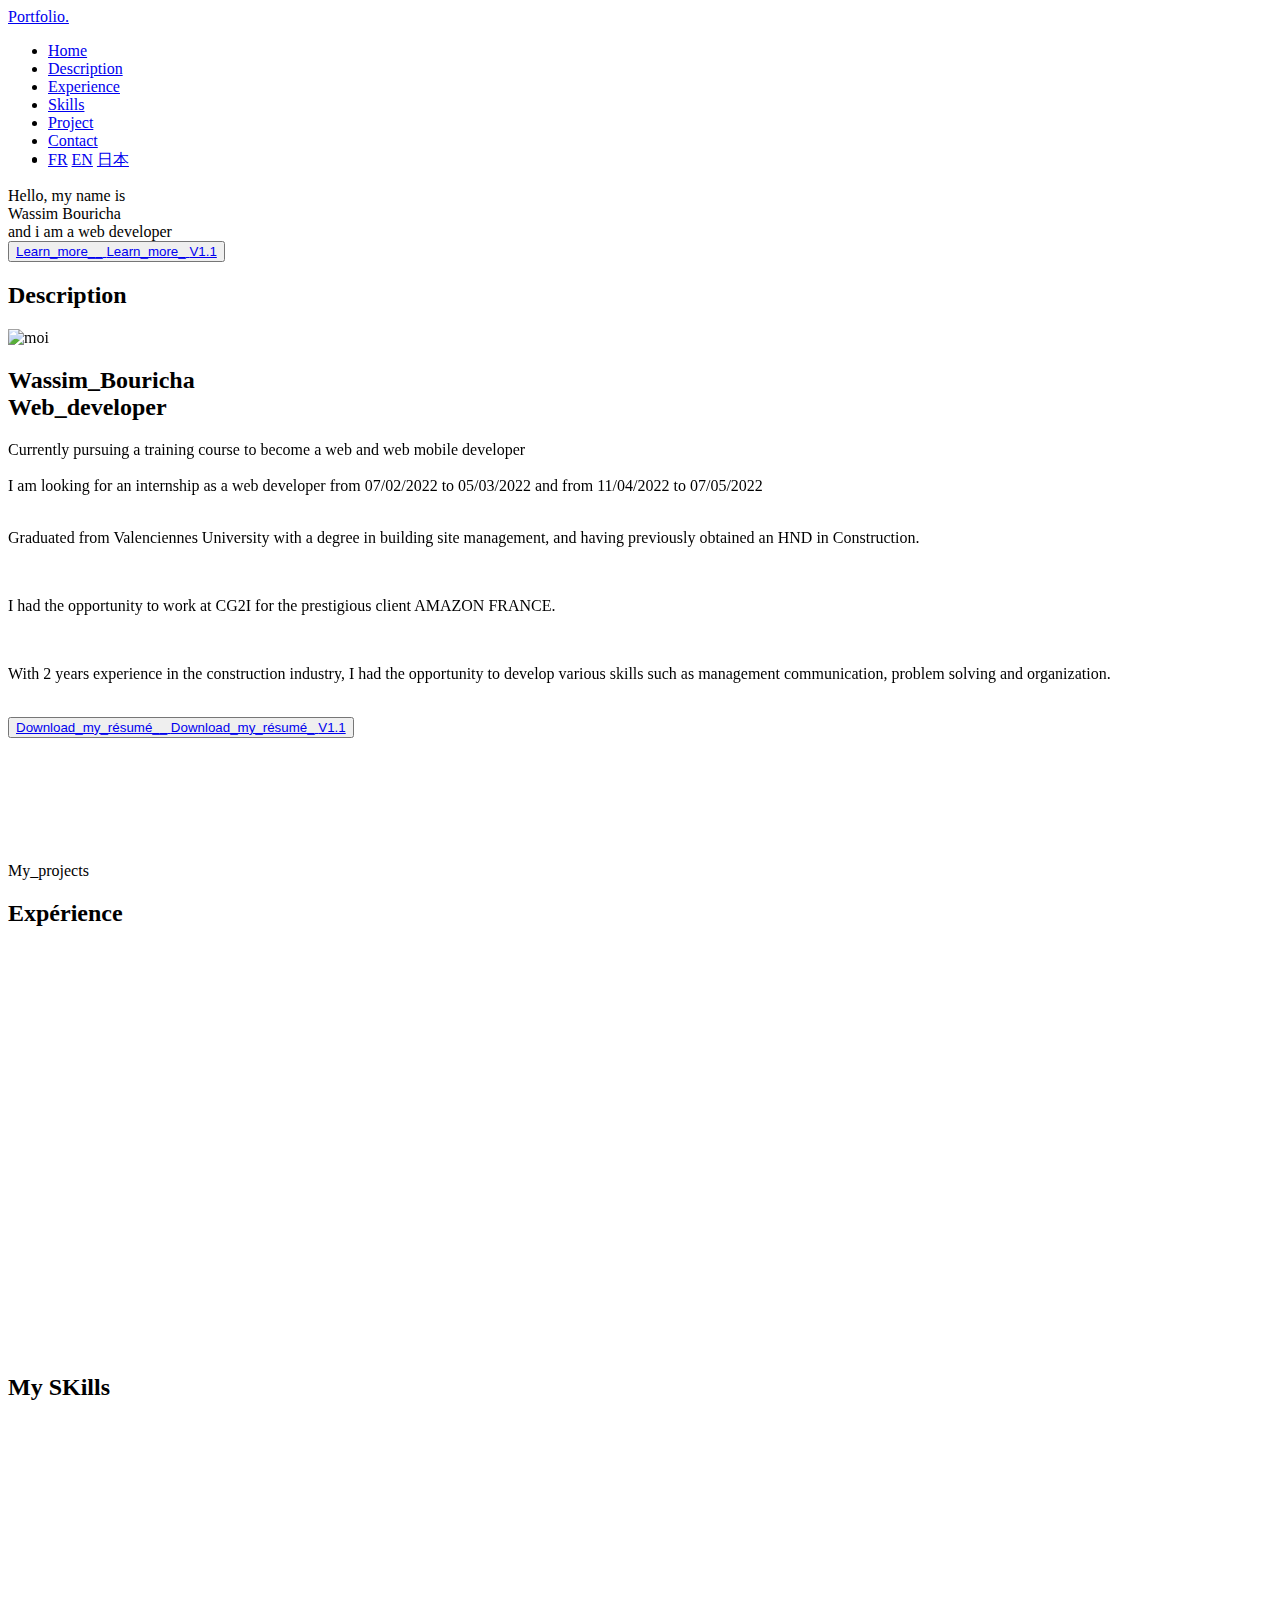
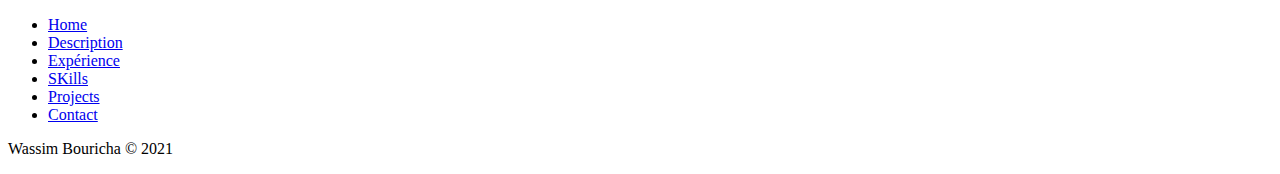
==== commit 9972ae45: "Update indexen.html" ====
--- a/indexen.html
+++ b/indexen.html
@@ -7,7 +7,7 @@
     <link  rel="icon" type="image/x-icon" href="media/favicon.ico">
     <!-- link swiper js -->
     <link rel="stylesheet" href="https://unpkg.com/swiper@7/swiper-bundle.min.css" />
-    <link rel="stylesheet" href="stylejp.css">
+    <link rel="stylesheet" href="styleen.css">
     
     <!-- link with fontAwesome -->
     <!-- liens avec Font awesome -->
@@ -30,7 +30,7 @@
     <script src="https://kit.fontawesome.com/608f7bac6b.js"></script>
 
     <!-- titre -->
-    <title>Portfolio Wassim Bouricha jp</title>
+    <title>Portfolio Wassim Bouricha</title>
 </head>
 
 <body>
@@ -42,12 +42,12 @@
             <div class="maxwidth">
                 <div class="logo"> <a href="#accueil">Portfo<span>lio.</span></a></div>
                 <ul class="menu">
-                    <li><a href="#accueil">ホーム</a></li>
-                    <li><a href="#presentation">プレゼンテーション</a></li>
-                    <li><a href="#experience">エクスペリエンス</a></li>
-                    <li><a href="#competences">スキル</a></li>
-                    <li><a href="#projet">プロジェクト</a></li>
-                    <li><a href="#footer">接触(せっしょく)</a></li>
+                    <li><a href="#accueil">Home</a></li>
+                    <li><a href="#presentation">Description</a></li>
+                    <li><a href="#experience">Experience</a></li>
+                    <li><a href="#competences">Skills</a></li>
+                    <li><a href="#projet">Project</a></li>
+                    <li><a href="#footer">Contact</a></li>
                     <li> <a><div id="toggle">
                         <i class="indicateur"></i>
                     </div></a>
@@ -69,31 +69,29 @@
 
             <!-- Debut de la section accueil -->
             <section class="accueil" id="accueil">
+        
              <div class="maxwidth">
-                 <div class="contenuaccueil contenufrancais">  
-                     <div class="text-1">こんにちは、私の名前は (わたくし の なまえ は) </div>
-                     <div class="text-2 heading">ボウリチァワスィム </div>
-                     <div class="text-3">そして <span class="pouring">ウェブ デベロッパ  トレーニング</span> になっています</div>
-
-                     <button class="cybr-btn"> <a href="#presentation">
-                        続きを読む(つづき を よむ)<span aria-hidden></span>
-                        <!-- 続きを読む = つづき を よむ -->
-                        <!-- aria hidden permet de masquer un élément (ou un groupe d’éléments) 
-                            pour les lecteurs d’écran. -->
-                        <span aria-hidden class="cybr-btn__glitch">続きを読む(つづき を よむ)</span>
-                        <span aria-hidden class="cybr-btn__tag">V1.1</span></a>
-                      </button>
-                     <!-- <a href="#presentation">En savoir plus</a> -->
-                </div>
-            
-             </div>
-
-        
+                <div class="contenuaccueil contenuanglais">  
+                    <div class="text-1">Hello, my name is </div>
+                    <div class="text-2 heading">Wassim Bouricha </div>
+                    <div class="text-3">and i am a <span class="pouring">web developer</span></div>
+
+                    <button class="cybr-btn"> <a href="#presentation">
+                       Learn_more_<span aria-hidden>_</span>
+                       <!-- aria hidden permet de masquer un élément (ou un groupe d’éléments) 
+                           pour les lecteurs d’écran. -->
+                       <span aria-hidden class="cybr-btn__glitch">Learn_more_</span>
+                       <span aria-hidden class="cybr-btn__tag">V1.1</span></a>
+                     </button>
+                    <!-- <a href="#presentation">En savoir plus</a> -->
+               </div>
+           
+            </div>
             </section>
             <!-- Debut de la section présentation -->
             <section class="presentation" id="presentation">
                 <div class="maxwidth">
-                    <h2 class="titre">プレゼンテーション</h2>
+                    <h2 class="titre">Description</h2>
                     <div class="contenupresentation">  
                         <div class="column left" >
                             <div class="cardus">
@@ -101,7 +99,7 @@
                                     <div class="detailus">
                                         <div class="contentus">
                                            
-                                           <h2> ボウリチァワスィム <br><span>学生(がくせい) ウェブ デベロッパー</span></h2>
+                                           <h2> Wassim_Bouricha <br><span>Web_developer</span></h2>
                                            <div class="socialus">
                                                <a href="https://github.com/wassimouricha"><i class="fab fa-github-square"></i></a>
                                                <a href="https://www.linkedin.com/in/wassim-bouricha/"><i class="fab fa-linkedin-in"></i></a>
@@ -114,19 +112,18 @@
                         </div>
                         <div class="column right" data-aos="fade-left">
                             <div class="text"> 
-                                 現在は (げんざいは) GRETA Grand Hainautのプロフェッショナル トレーニング コース の ウェブ デベロッパ と モバイル ウェブ<br> <br>
-                                <span>私(わたくし)は ウェブ デベロッパ インターンシップを探(さが)しています  期間(きかん) 07/02/2022 から 05/03/2022 そして 11/04/2022 から 07/05/2022</span>
+                                Currently pursuing a  training course to become a web and web mobile developer <br> <br>
+                                <span>I am looking for an internship as a web developer from 07/02/2022 to 05/03/2022 and from 11/04/2022 to 07/05/2022</span>
                                 <br> <br>
-                                <p>バレンシアン大学(だいがく)卒業(そつぎょう)ビルディングサイトマネジメントの学位(がくい)を持つ(もつ),建設(けんせつ)分野(ぶんや)のHNDを取得(しゅとく)していること</p> 
+                                <p> Graduated from Valenciennes University with a degree in building site management, and having previously obtained an HND in Construction.</p> 
                                 <br>
-                                <p> 私(わたくし)は<span>CG2I</span>で<span>アマゾンフランス(Amazon France)</span>という一流(いちりゅう)のクライアントのために働く(はたらく)機会(きかい)がありました</p> <br>
-                                <p> 建設(けんせつ)業界(ぎょう)での2年(ねん)以上(いじょう)の経験(けいけん)を持つ(もつ).私は、マネジメント・コミュニケーション、問題(もんだい)解決(かいけつ)、組織(そしき)化(か)など、
-                                    さまざまなスキルを身(み)につける機会(きかい)を得(え)ました。</p> <br>
+                                <p> I had the opportunity to work at <span>CG2I </span> for the prestigious client <span>AMAZON FRANCE.</span> </p> <br>
+                                <p> With 2 years  experience in the construction industry, I had the opportunity to develop various skills such as management communication, problem solving and organization. </p> <br>
                                     <button class="cybr-btn" data-aos="fade-up"> <a href="media/cvwassim.pdf" target="blank" download="Cv_wassim.pdf">
-                                        履歴書(りれきしょ)のダウンロード<span aria-hidden>_</span>
+                                        Download_my_résumé_<span aria-hidden>_</span>
                                         <!-- aria hidden permet de masquer un élément (ou un groupe d’éléments) 
                                             pour les lecteurs d’écran. -->
-                                        <span aria-hidden class="cybr-btn__glitch">履歴書(りれきしょ)のダウンロード </span>
+                                        <span aria-hidden class="cybr-btn__glitch">Download_my_résumé_</span>
                                         <span aria-hidden class="cybr-btn__tag">V1.1</span></a>
                                       </button>
                       
@@ -150,7 +147,7 @@
                     </div>
                          <div class="boxs">
                     
-                        <p class="line typewrite">プロジェクト</p>
+                        <p class="line typewrite">My_projects</p>
                       </div>
                     <!-- <div class="swiper-pagination"></div> -->
                 </div>
@@ -158,7 +155,7 @@
                 <!-- Debut de la section expérience -->
             <section class="experience" id="experience">
                 <div class="maxwidth">
-                    <h2 class="titre">エクスペリエンス</h2>
+                    <h2 class="titre">Expérience</h2>
                     <div class="contenuexperience">  
                    
                         <div class="cardos rgb" data-tilt data-aos="fade-right">
@@ -166,8 +163,8 @@
                             <div class="cardostext">
                                 <br><br>
                                 <i class="fas fa-laptop-code"></i> <br> <br> 
-                                <span class="datos">Empire Télécom - ウェブ デベロッパ インターンシップ</span> <br> <br>
-                                <p>-言語(げんご)でウェブサイト作成(さくせい): <br> <br> <i class="fab fa-html5"></i>   - HTML
+                                <span class="datos"> Empire Télécom - Web developer Internship</span> <br> <br>
+                                <p>-Created a website showcase using : <br> <br> <i class="fab fa-html5"></i>   - HTML
                                      <br><i class="fab fa-css3-alt"></i>  - CSS  <br> <i class="fab fa-js-square"></i>  - Javascript </p>
                             </div>
                             
@@ -179,9 +176,9 @@
                             <div class="cardostext">
                                 <br><br>
                                 <i class="fas fa-hard-hat"></i> <br> 
-                                <span class="datos"> CG2I  |<br>  アシスタントサイトマネージャー  | Amazon LIL1 ワークサイト</span> <br> <br>
-                                <p>- 約(やく)20社(しゃ)の下請け(したうけ)会社(かいしゃ)と約300人(ひと)の労働(ろうどう)者(しゃ)の管理(かんり)<br> <br>
-                                    - 同一(どういつ)ワークステーション内(ない)の異なる(ことなる)サブコンーを最適(さいてき)化(か)し、調整(ちょうせい)しました。</p>
+                                <span class="datos"> CG2I  |<br>   Assistant site manager | Amazon LIL1 worksite</span> <br> <br>
+                                <p>- Managed 20 subcontractors and  300 workers on site. <br> <br>
+                                    - Optimized and coordinated  different subcontractors within the same workstation. </p>
                             </div>
                             
                             
@@ -197,16 +194,16 @@
 
                <section class="competences" id="competences">
                 <div class="maxwidth">
-                    <h2 class="titre">プログラミング</h2>
+                    <h2 class="titre">My SKills</h2>
                     <div class="contenucompetences">
                         <div class="column left" data-aos="fade-right">
-                            <div class="text">プログラミング言語(げんご)</div>
-                            <p> トレーニングコースが始(はじめ)まってから そして インターンシップでは 自分(じぶん)のスキルを高(たか)めることができました異(こと)なるプログラミング言語(げんご)で</p>
+                            <div class="text">programming languages</div>
+                            <p> Since the beginning of my training course and as well  during my internship I honed my skills in different programming languages</p>
                             <button class="cybr-btn"> <a href="#presentation">
-                                続きを読む(つづき を よむ)<span aria-hidden>_</span>
+                                Learn_more_<span aria-hidden>_</span>
                                 <!-- aria hidden permet de masquer un élément (ou un groupe d’éléments) 
                                     pour les lecteurs d’écran. -->
-                                <span aria-hidden class="cybr-btn__glitch">続きを読む(つづき を よむ)</span>
+                                <span aria-hidden class="cybr-btn__glitch">Learn_more_</span>
                                 <span aria-hidden class="cybr-btn__tag">V1.1</span></a>
                               </button>
                             <!-- <a href="#">En savoir plus</a> -->
@@ -216,7 +213,7 @@
                                 <div class="info">
                                    <div class="skillname">HTML <i class="fab fa-html5"></i></div>
                                 <div class="skillbar">
-                                <div class="skillper" per="しっかりとした基盤(きばん)" style="max-width: 50%" data-progress="50"></div>
+                                <div class="skillper" per="Solid basis" style="max-width: 50%" data-progress="50"></div>
                             </div>
                             </div>
                        
@@ -225,7 +222,7 @@
                             <div class="info">
                                <div class="skillname">CSS <i class="fab fa-css3-alt"></i></div>
                             <div class="skillbar">
-                            <div class="skillper" per="しっかりとした基盤(きばん)" style="max-width: 50%" data-progress="50"></div>
+                            <div class="skillper" per="Solid basis" style="max-width: 50%" data-progress="50"></div>
                         </div>
                         </div>
                   
@@ -234,24 +231,24 @@
                                 <div class="info">
                                    <div class="skillname">Javascript <i class="fab fa-js-square"></i></div>
                                 <div class="skillbar">
-                                <div class="skillper" per="基本的" style="max-width: 20%" data-progress="20"></div>
-                            </div>
-                                    <!-- 基本的(きほんてき) = basic-->
+                                <div class="skillper" per="basic" style="max-width: 20%" data-progress="20"></div>
+                            </div>
+                          
                             </div>
                       
                       
                             <div class="info">
                                <div class="skillname" id="rightus">jquery <i class="fas fa-code"></i></div>
                             <div class="skillbar">
-                            <div class="skillper" per="基本的" style="max-width: 10%" data-progress="10"></div>
-                                        <!-- 基本的(きほんてき) = basic-->
+                            <div class="skillper" per="basic" style="max-width: 10%" data-progress="10"></div>
+                      
                         </div>
                     </div>
 
                     <div class="info">
                         <div class="skillname" id="rightus">Wordpress <i class="fab fa-wordpress"></i></div>
                      <div class="skillbar">
-                     <div class="skillper" per="しっかりとした基盤" style="max-width: 30%" data-progress="30"></div>
+                        <div class="skillper" per="Basics acquired" style="max-width: 30%" data-progress="30"></div>
                
                  </div>
              </div>
@@ -271,14 +268,14 @@
                         <a href="https://www.linkedin.com/in/wassim-bouricha/"><i class="fab fa-linkedin-in"></i></a>
                     </div>
                     <ul class="liste">
-                        <li><a href="#accueil">ホーム</a></li>
-                        <li><a href="#presentation">プレゼンテーション</a></li>
-                        <li><a href="#experience">エクスペリエンス</a></li>
-                        <li><a href="#competences">スキル</a></li>
-                        <li><a href="#projet">プロジェクト</a></li>
-                        <li><a href="#footer">接触(せっしょく)</a></li>
+                        <li><a href="#accueil">Home</a></li>
+                        <li><a href="#presentation">Description</a></li>
+                        <li><a href="#experience">Expérience</a></li>
+                        <li><a href="#competences">SKills</a></li>
+                        <li><a href="#projet">Projects</a></li>
+                        <li><a href="#footer">Contact</a></li>
                     </ul>
-                    <p class="copyright">ボウリチァワスィム © 2021</p>
+                    <p class="copyright">Wassim Bouricha © 2021</p>
                </section>
 
 
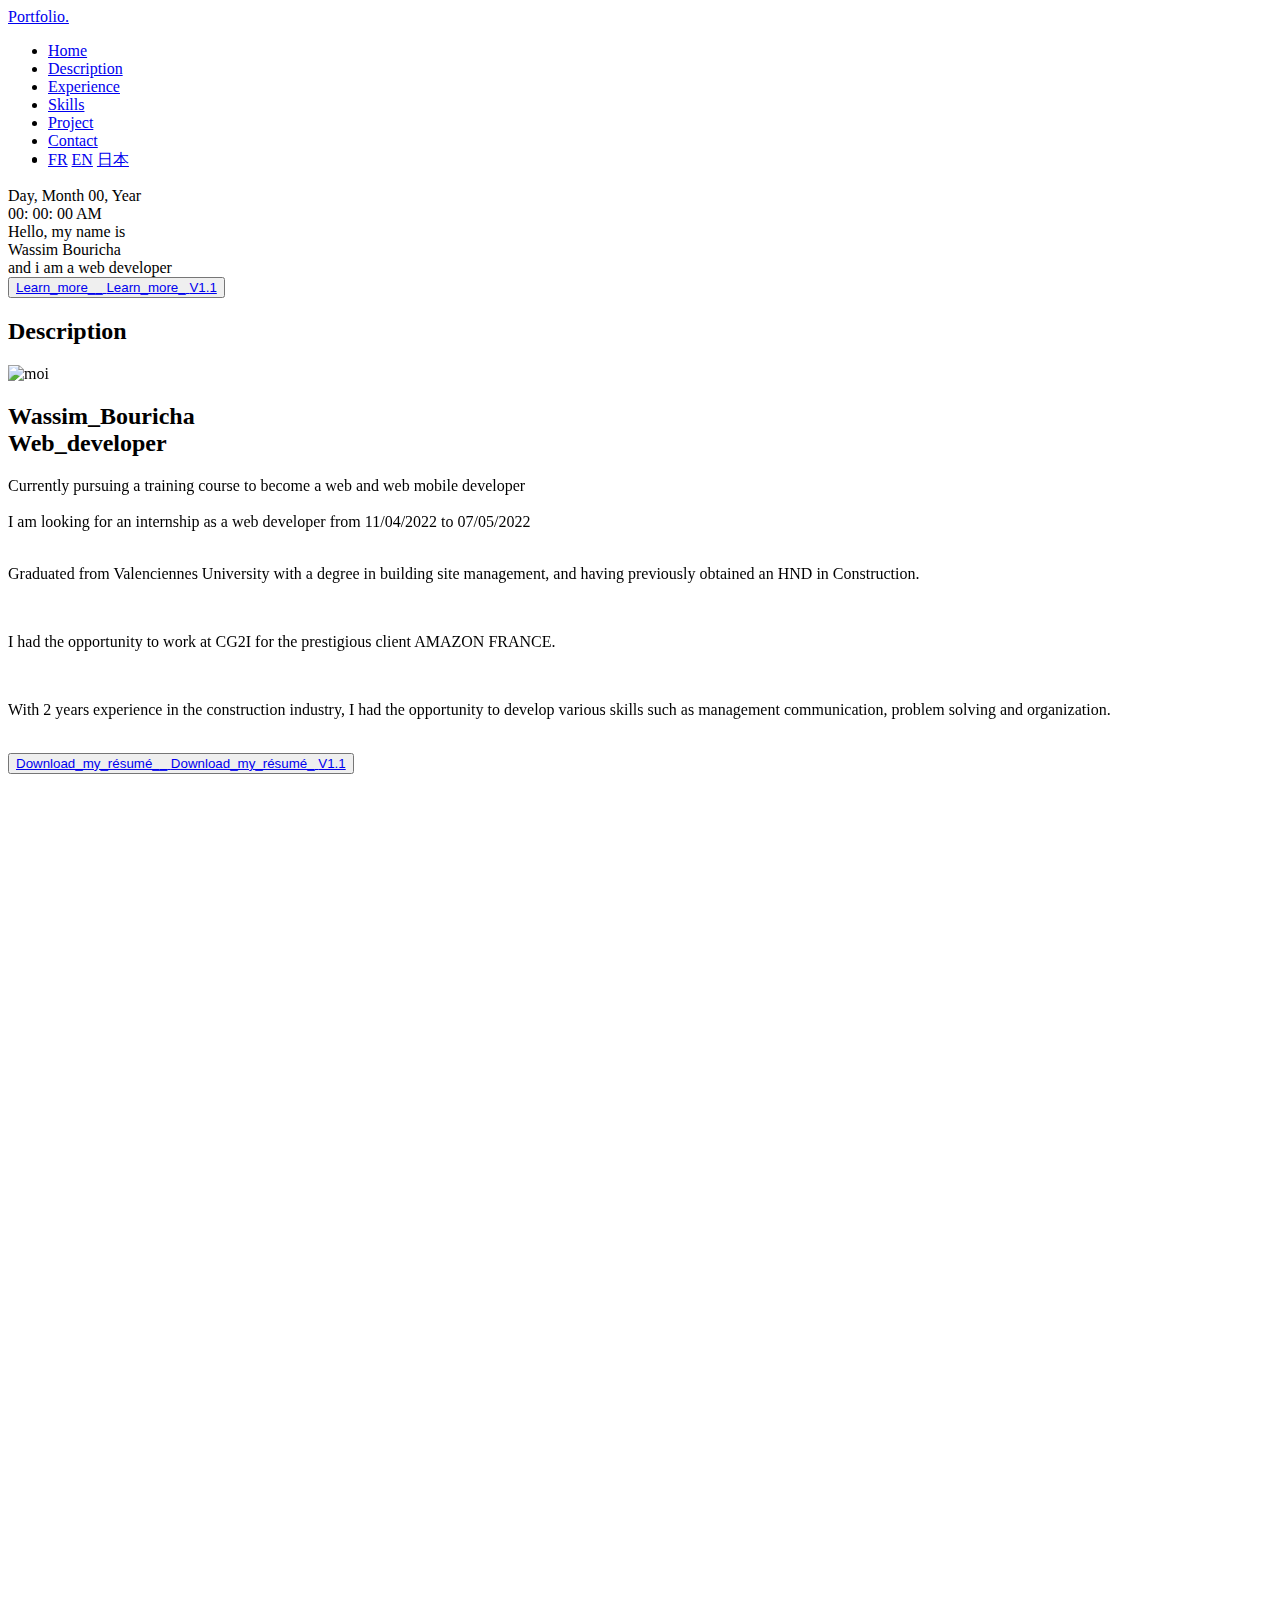
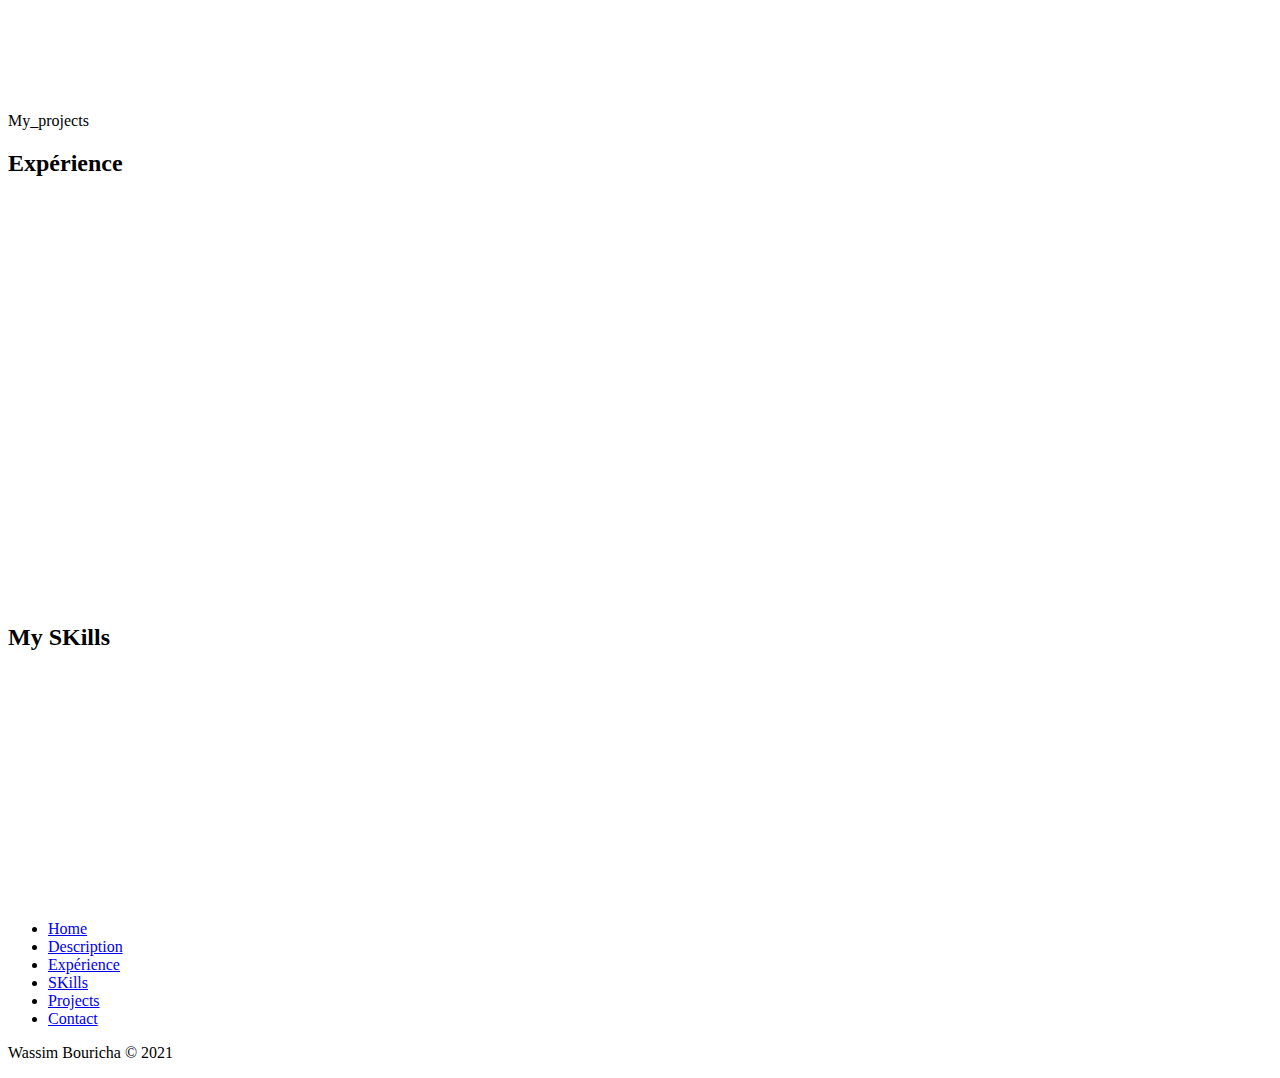
==== commit e3287a14: "newest version" ====
--- a/indexen.html
+++ b/indexen.html
@@ -33,7 +33,7 @@
     <title>Portfolio Wassim Bouricha</title>
 </head>
 
-<body>
+<body onload="initClock()">
     <div class="scrollupbtn">
         <i class="fas fa-angle-double-up"></i>
     </div>
@@ -72,6 +72,22 @@
         
              <div class="maxwidth">
                 <div class="contenuaccueil contenuanglais">  
+                     <!-- Horloge digital -->
+                <div class="dateTime">
+                    <div class="dates">
+                        <span id="dayname">Day</span>,
+                        <span id="month">Month</span>
+                        <span id="daynum">00</span>,
+                        <span id="year">Year</span>
+                    </div>
+                    <div class="time">
+                        <span id="hour">00</span>:
+                        <span id="minutes">00</span>:
+                        <span id="seconds">00</span>
+                        <span id="period">AM</span>
+                    </div>
+                </div>
+                
                     <div class="text-1">Hello, my name is </div>
                     <div class="text-2 heading">Wassim Bouricha </div>
                     <div class="text-3">and i am a <span class="pouring">web developer</span></div>
@@ -113,7 +129,7 @@
                         <div class="column right" data-aos="fade-left">
                             <div class="text"> 
                                 Currently pursuing a  training course to become a web and web mobile developer <br> <br>
-                                <span>I am looking for an internship as a web developer from 07/02/2022 to 05/03/2022 and from 11/04/2022 to 07/05/2022</span>
+                                <span>I am looking for an internship as a web developer from 11/04/2022 to 07/05/2022</span>
                                 <br> <br>
                                 <p> Graduated from Valenciennes University with a degree in building site management, and having previously obtained an HND in Construction.</p> 
                                 <br>
@@ -144,6 +160,10 @@
                     <div class="swiper-slide"><a href="https://wassimouricha.github.io/Pianowassim.github.io/"><img src="./media/piano.png" alt="piano"></a></div>
                     <div class="swiper-slide"><a href="https://wassimouricha.github.io/neon.github.io/"><img src="./media/neon.png" alt="neon"></a></div>
                     <div class="swiper-slide"><a href="https://wassimouricha.github.io/Pokedex_v2/"><img  src="./media/pokemon.png" alt="pokedex"></a></div>
+                    <div class="swiper-slide"><a href="https://frostykids.com/"><img
+                        src="./media/batman.png" alt="frostykids"></a></div>
+                        <div class="swiper-slide"><a href="https://wassimouricha.github.io/confirmation-age-php/"><img
+                            src="./media/confirm.png" alt="confirmphp"></a></div>
                     </div>
                          <div class="boxs">
                     
@@ -248,10 +268,34 @@
                     <div class="info">
                         <div class="skillname" id="rightus">Wordpress <i class="fab fa-wordpress"></i></div>
                      <div class="skillbar">
-                        <div class="skillper" per="Basics acquired" style="max-width: 30%" data-progress="30"></div>
+                        <div class="skillper" per="Basics acquired" style="max-width: 40%" data-progress="40"></div>
                
                  </div>
              </div>
+
+             <div class="info">
+                <div class="skillname" id="rightus">Woocommerce <i class="fab fa-wordpress"></i></div>
+                <div class="skillbar">
+                    <div class="skillper" per="Basics acquired" style="max-width: 40%" data-progress="40"></div>
+
+                </div>
+            </div>
+
+            <div class="info">
+                <div class="skillname" id="rightus">NodeJS <i class="fab fa-node-js"></i></div>
+                <div class="skillbar">
+                    <div class="skillper" per="basic" style="max-width: 10%" data-progress="10"></div>
+
+                </div>
+            </div>
+
+            <div class="info">
+                <div class="skillname" id="rightus">PHP <i class="fab fa-php"></i></div>
+                <div class="skillbar">
+                    <div class="skillper" per="basic" style="max-width: 10%" data-progress="10"></div>
+
+                </div>
+            </div>
             
                    
                      
@@ -332,7 +376,7 @@
 
               
                 <!-- Mon script -->
-                 <script src="script.js"></script>
+                 <script src="scripten.js"></script>
         
 </body>
 </html>
